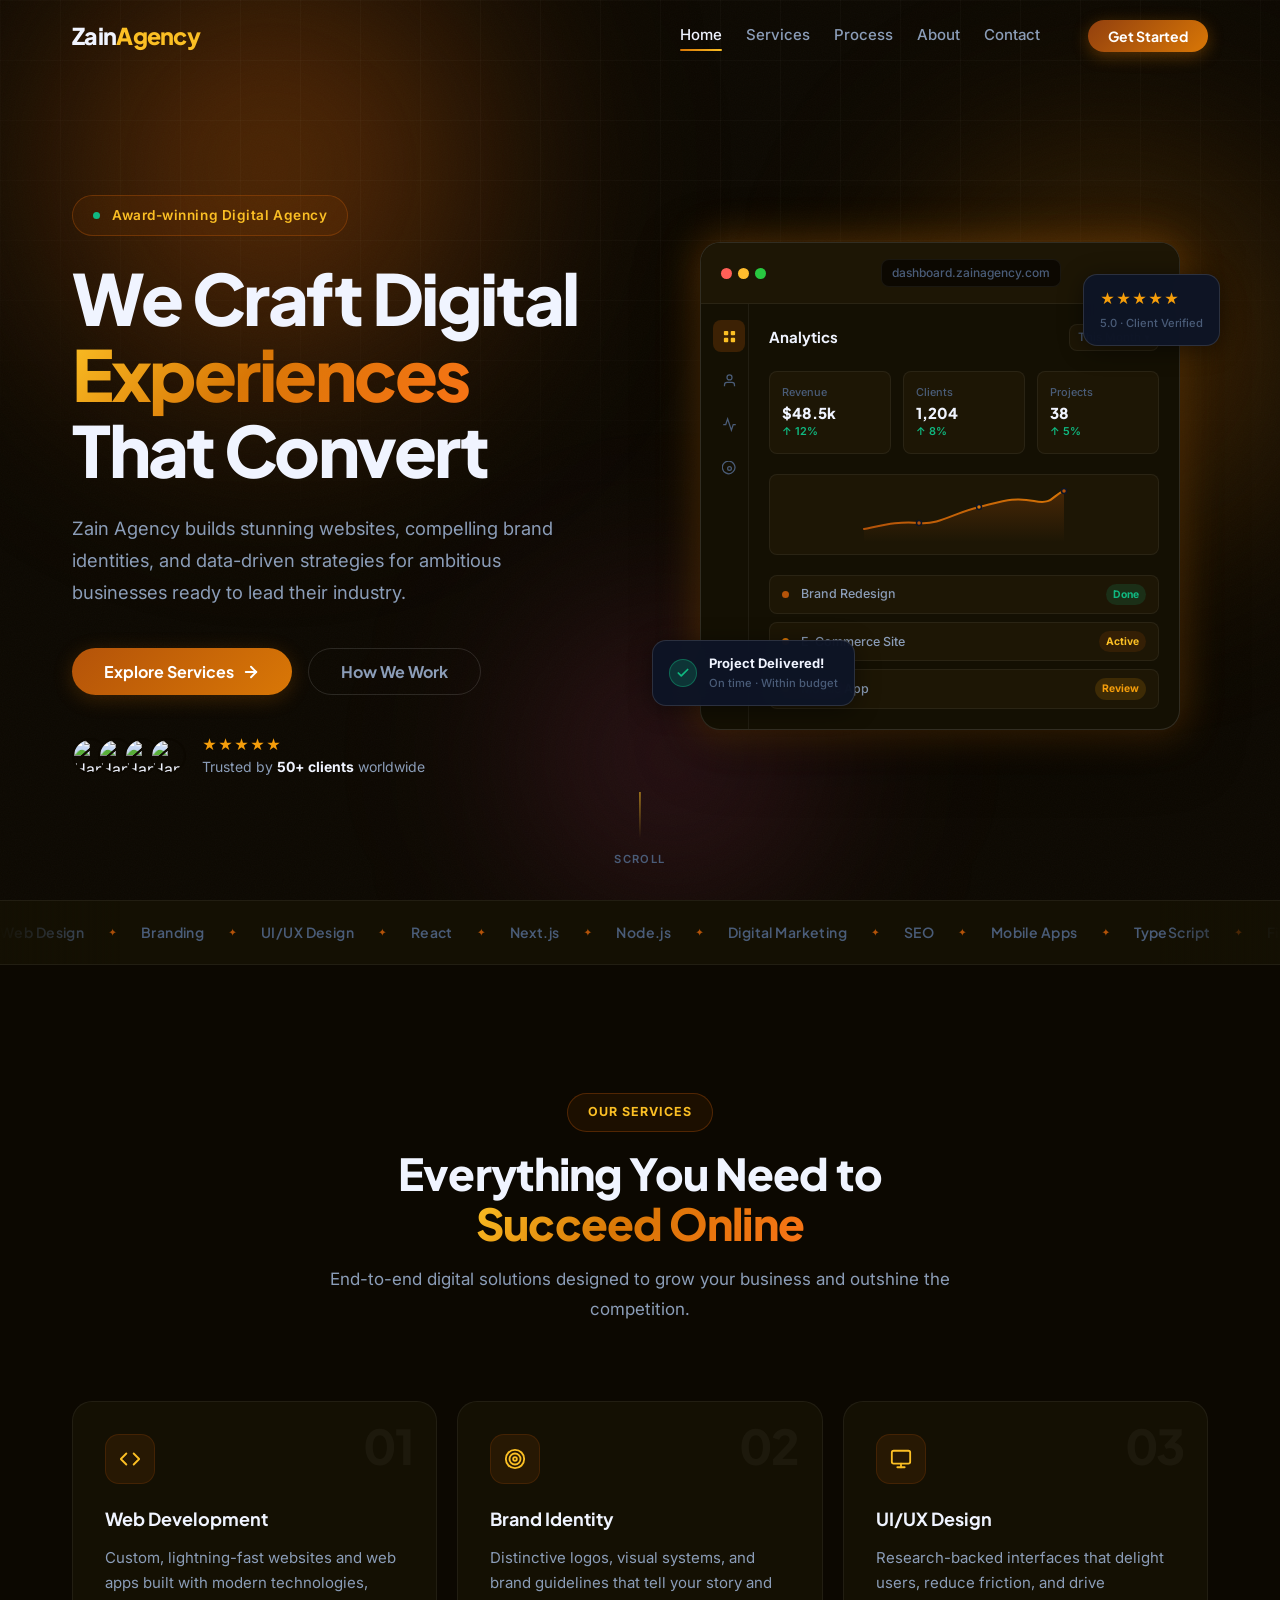
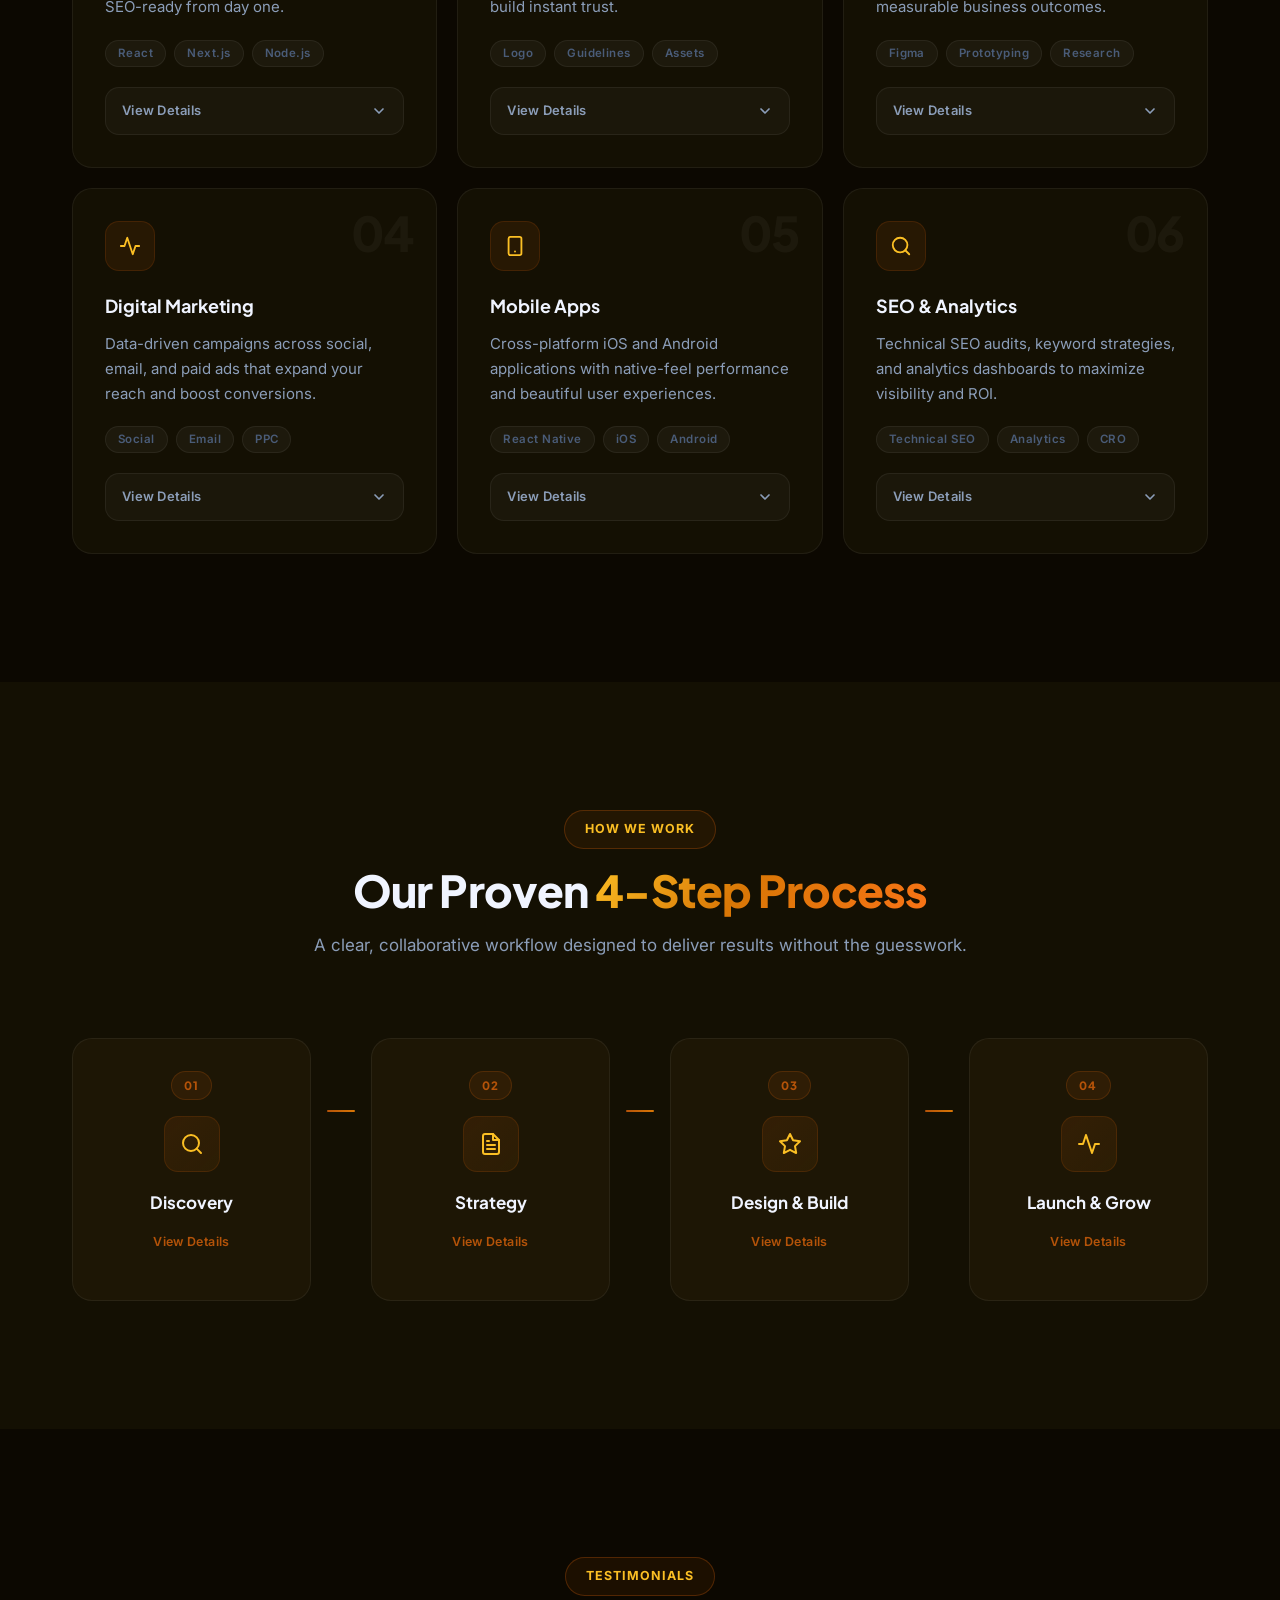
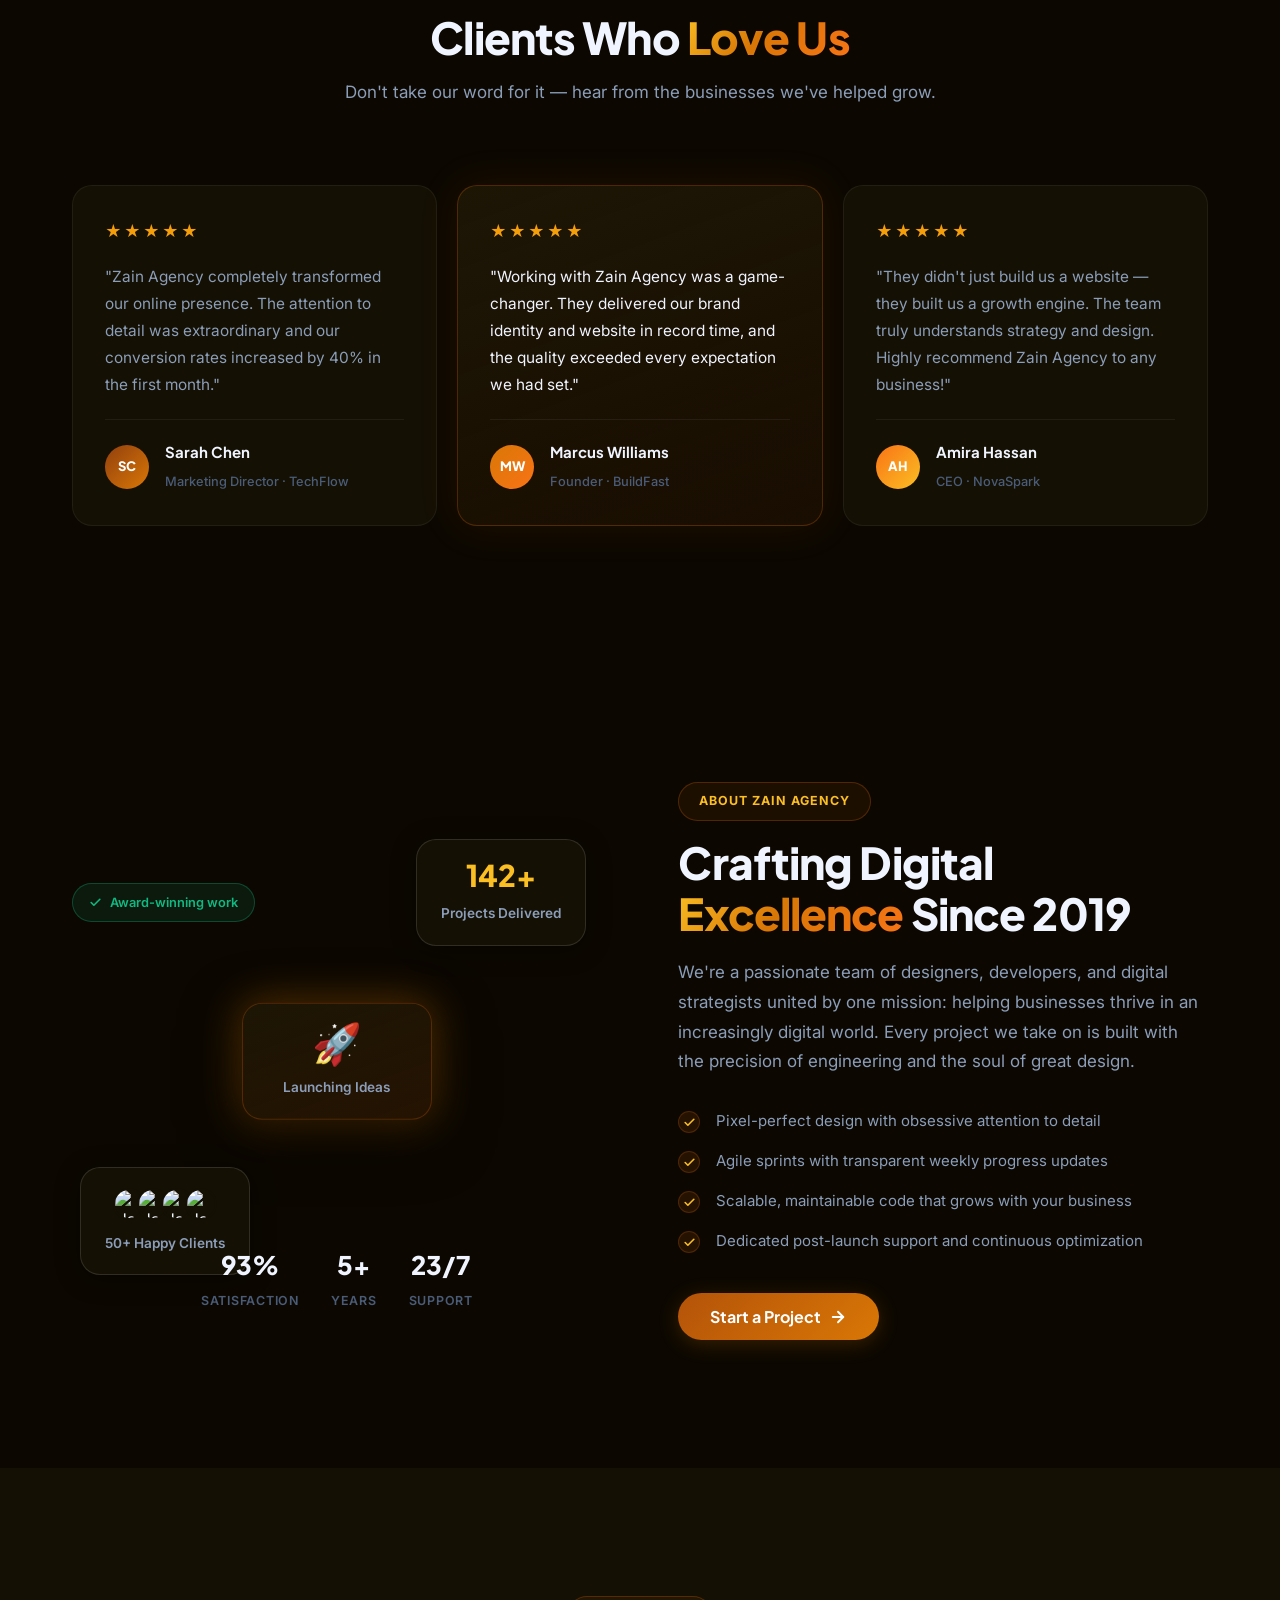
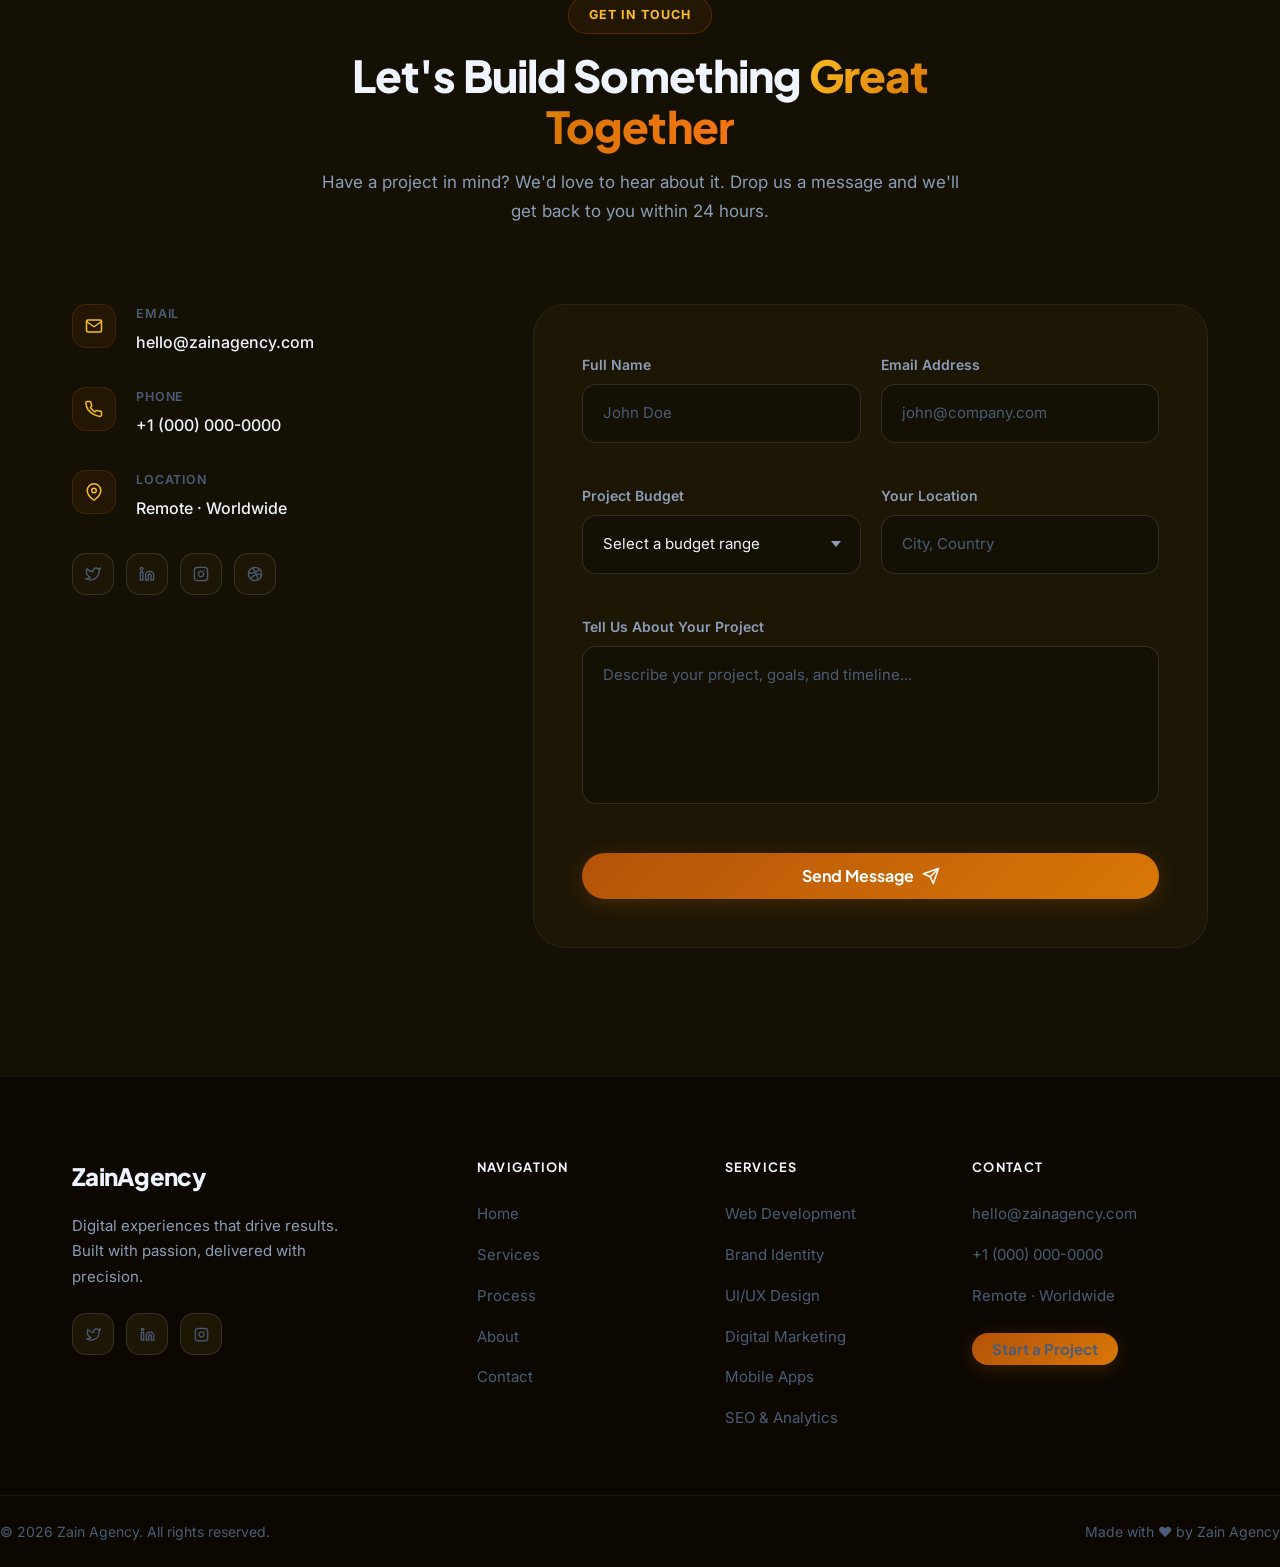
==== index.html @ 885b2dcd "Initial commit — Zain Agency website" ====
﻿<!DOCTYPE html>
<html lang="en">
<head>
  <meta charset="UTF-8" />
  <meta name="viewport" content="width=device-width, initial-scale=1.0" />
  <meta name="description" content="Zain Agency — Award-winning digital agency crafting web experiences, brand identities, and digital strategies that drive real results." />
  <meta name="theme-color" content="#0c0801" />
  <meta name="robots" content="index, follow" />
  <meta name="author" content="Zain Agency" />
  <meta property="og:type" content="website" />
  <meta property="og:title" content="Zain Agency — Digital Experiences That Matter" />
  <meta property="og:description" content="We craft stunning digital products for ambitious brands." />
  <meta property="og:site_name" content="Zain Agency" />
  <meta name="twitter:card" content="summary_large_image" />
  <meta name="twitter:title" content="Zain Agency — Digital Experiences That Matter" />
  <meta name="twitter:description" content="We craft stunning digital products for ambitious brands." />
  <title>Zain Agency — Digital Experiences That Matter</title>
  <link rel="icon" type="image/svg+xml" href="favicon.svg" />
  <link rel="preconnect" href="https://fonts.googleapis.com" />
  <link rel="preconnect" href="https://fonts.gstatic.com" crossorigin />
  <link href="https://fonts.googleapis.com/css2?family=Plus+Jakarta+Sans:ital,wght@0,300;0,400;0,500;0,600;0,700;0,800;1,400&family=Inter:wght@300;400;500;600&display=swap" rel="stylesheet" />
  <link rel="stylesheet" href="css/styles.css" />
</head>
<body>

  <!-- ─── Preloader ─────────────────────────────────────── -->
  <div class="preloader" id="preloader" aria-hidden="true">
    <div class="preloader__logo">Zain<span>Agency</span></div>
    <div class="preloader__bar"><div class="preloader__fill" id="preloaderFill"></div></div>
  </div>

  <!-- ─── Scroll progress bar ───────────────────────────── -->
  <div class="progress-bar" id="progressBar" role="progressbar" aria-label="Page scroll progress" aria-valuenow="0" aria-valuemin="0" aria-valuemax="100"></div>

  <!-- ─── Navigation ───────────────────────────────────── -->
  <header class="nav" id="nav">
    <div class="container nav__inner">
      <a href="#home" class="nav__logo">Zain<span>Agency</span></a>

      <nav class="nav__links" id="navLinks" aria-label="Primary navigation">
        <a href="#home"      class="nav__link">Home</a>
        <a href="#services"  class="nav__link">Services</a>
        <a href="#process"   class="nav__link">Process</a>
        <a href="#about"     class="nav__link">About</a>
        <a href="#contact"   class="nav__link">Contact</a>
      </nav>

      <a href="#contact" class="btn btn--primary btn--sm nav__cta">Get Started</a>

      <button class="nav__hamburger" id="hamburger" aria-label="Toggle menu" aria-expanded="false">
        <span></span><span></span><span></span>
      </button>
    </div>
  </header>

  <!-- ─── Mobile menu ──────────────────────────────────── -->
  <div class="mobile-menu" id="mobileMenu" aria-hidden="true" role="dialog" aria-modal="true">
    <button class="mobile-menu__close" id="mobileClose" aria-label="Close menu">
      <svg xmlns="http://www.w3.org/2000/svg" width="22" height="22" viewBox="0 0 24 24" fill="none" stroke="currentColor" stroke-width="2" stroke-linecap="round" stroke-linejoin="round" aria-hidden="true"><line x1="18" y1="6" x2="6" y2="18"/><line x1="6" y1="6" x2="18" y2="18"/></svg>
    </button>
    <nav class="mobile-menu__links" aria-label="Mobile navigation">
      <a href="#home"      class="mobile-menu__link">Home</a>
      <a href="#services"  class="mobile-menu__link">Services</a>
      <a href="#process"   class="mobile-menu__link">Process</a>
      <a href="#about"     class="mobile-menu__link">About</a>
      <a href="#contact"   class="mobile-menu__link">Contact</a>
    </nav>
    <a href="#contact" class="btn btn--primary btn--lg mobile-menu__cta">Get Started</a>
  </div>

  <main>

    <!-- ═══════════════════════════════════════════════════
         HERO
    ════════════════════════════════════════════════════ -->
    <section class="hero" id="home" aria-labelledby="hero-heading">

      <!-- Background effects -->
      <div class="hero__bg" aria-hidden="true">
        <div class="orb orb--1"></div>
        <div class="orb orb--2"></div>
        <div class="orb orb--3"></div>
        <div class="noise-overlay"></div>
        <div class="grid-overlay"></div>
      </div>

      <div class="container hero__inner">

        <!-- Left: copy -->
        <div class="hero__copy">
          <div class="hero__badge fade-up" data-delay="0">
            <span class="hero__badge-dot" aria-hidden="true"></span>
            Award-winning Digital Agency
          </div>

          <h1 class="hero__title fade-up" data-delay="80" id="hero-heading">
            We Craft Digital<br />
            <span class="text-gradient">Experiences</span><br />
            That Convert
          </h1>

          <p class="hero__subtitle fade-up" data-delay="180">
            Zain Agency builds stunning websites, compelling brand identities,
            and data-driven strategies for ambitious businesses ready to lead their industry.
          </p>

          <div class="hero__actions fade-up" data-delay="280">
            <a href="#services" class="btn btn--primary btn--lg">
              Explore Services
              <svg xmlns="http://www.w3.org/2000/svg" width="18" height="18" viewBox="0 0 24 24" fill="none" stroke="currentColor" stroke-width="2.5" stroke-linecap="round" stroke-linejoin="round" aria-hidden="true"><line x1="5" y1="12" x2="19" y2="12"/><polyline points="12 5 19 12 12 19"/></svg>
            </a>
            <a href="#process" class="btn btn--ghost btn--lg">How We Work</a>
          </div>

          <div class="hero__social-proof fade-up" data-delay="380">
            <div class="hero__avatars" aria-label="Happy clients">
              <img class="hero__avatar" src="https://randomuser.me/api/portraits/women/44.jpg" alt="Happy client" width="36" height="36" />
              <img class="hero__avatar" src="https://randomuser.me/api/portraits/men/32.jpg"   alt="Happy client" width="36" height="36" />
              <img class="hero__avatar" src="https://randomuser.me/api/portraits/women/68.jpg" alt="Happy client" width="36" height="36" />
              <img class="hero__avatar" src="https://randomuser.me/api/portraits/men/75.jpg"   alt="Happy client" width="36" height="36" />
            </div>
            <div class="hero__proof-text">
              <span class="hero__stars" aria-label="5 stars">★★★★★</span>
              <span>Trusted by <strong>50+ clients</strong> worldwide</span>
            </div>
          </div>
        </div>

        <!-- Right: dashboard mockup -->
        <div class="hero__visual fade-up" data-delay="200" aria-hidden="true">
          <div class="hw-window">
            <div class="hw-titlebar">
              <div class="hw-dots">
                <span style="background:#ff5f57"></span>
                <span style="background:#ffbd2e"></span>
                <span style="background:#28c840"></span>
              </div>
              <div class="hw-url">dashboard.zainagency.com</div>
            </div>
            <div class="hw-body">
              <div class="hw-sidebar">
                <div class="hw-sbi hw-sbi--active">
                  <svg width="15" height="15" viewBox="0 0 24 24" fill="currentColor"><rect x="3" y="3" width="7" height="7" rx="1.5"/><rect x="14" y="3" width="7" height="7" rx="1.5"/><rect x="3" y="14" width="7" height="7" rx="1.5"/><rect x="14" y="14" width="7" height="7" rx="1.5"/></svg>
                </div>
                <div class="hw-sbi">
                  <svg width="15" height="15" viewBox="0 0 24 24" fill="none" stroke="currentColor" stroke-width="2"><path d="M20 21v-2a4 4 0 00-4-4H8a4 4 0 00-4 4v2"/><circle cx="12" cy="7" r="4"/></svg>
                </div>
                <div class="hw-sbi">
                  <svg width="15" height="15" viewBox="0 0 24 24" fill="none" stroke="currentColor" stroke-width="2"><polyline points="22 12 18 12 15 21 9 3 6 12 2 12"/></svg>
                </div>
                <div class="hw-sbi">
                  <svg width="15" height="15" viewBox="0 0 24 24" fill="none" stroke="currentColor" stroke-width="2"><circle cx="12" cy="12" r="3"/><path d="M19.07 4.93A10 10 0 105.93 19.07 10 10 0 0019.07 4.93z"/></svg>
                </div>
              </div>
              <div class="hw-main">
                <div class="hw-header-row">
                  <span class="hw-heading">Analytics</span>
                  <span class="hw-period">This Month ▾</span>
                </div>
                <div class="hw-metrics">
                  <div class="hw-metric">
                    <span class="hw-m-label">Revenue</span>
                    <span class="hw-m-value">$48.5k</span>
                    <span class="hw-m-up">↑ 12%</span>
                  </div>
                  <div class="hw-metric">
                    <span class="hw-m-label">Clients</span>
                    <span class="hw-m-value">1,204</span>
                    <span class="hw-m-up">↑ 8%</span>
                  </div>
                  <div class="hw-metric">
                    <span class="hw-m-label">Projects</span>
                    <span class="hw-m-value">38</span>
                    <span class="hw-m-up">↑ 5%</span>
                  </div>
                </div>
                <div class="hw-chart">
                  <svg viewBox="0 0 200 55" fill="none" xmlns="http://www.w3.org/2000/svg">
                    <defs>
                      <linearGradient id="cg1" x1="0" y1="0" x2="200" y2="0" gradientUnits="userSpaceOnUse">
                        <stop stop-color="#b45309"/>
                        <stop offset="1" stop-color="#d97706"/>
                      </linearGradient>
                      <linearGradient id="cg2" x1="0" y1="0" x2="0" y2="55" gradientUnits="userSpaceOnUse">
                        <stop stop-color="#b45309" stop-opacity="0.3"/>
                        <stop offset="1" stop-color="#b45309" stop-opacity="0"/>
                      </linearGradient>
                    </defs>
                    <path d="M0 42 C20 38 35 34 55 36 S90 26 115 20 S150 10 170 14 S188 8 200 4" stroke="url(#cg1)" stroke-width="2" stroke-linecap="round" stroke-linejoin="round"/>
                    <path d="M0 42 C20 38 35 34 55 36 S90 26 115 20 S150 10 170 14 S188 8 200 4 L200 55 L0 55Z" fill="url(#cg2)"/>
                    <circle cx="55"  cy="36" r="2.5" fill="#b45309" stroke="#0d1526" stroke-width="1.5"/>
                    <circle cx="115" cy="20" r="2.5" fill="#d97706" stroke="#0d1526" stroke-width="1.5"/>
                    <circle cx="200" cy="4"  r="2.5" fill="#b45309" stroke="#0d1526" stroke-width="1.5"/>
                  </svg>
                </div>
                <div class="hw-projects">
                  <div class="hw-proj">
                    <div class="hw-proj-dot" style="background:#b45309"></div>
                    <span class="hw-proj-name">Brand Redesign</span>
                    <span class="hw-proj-status s-done">Done</span>
                  </div>
                  <div class="hw-proj">
                    <div class="hw-proj-dot" style="background:#d97706"></div>
                    <span class="hw-proj-name">E-Commerce Site</span>
                    <span class="hw-proj-status s-active">Active</span>
                  </div>
                  <div class="hw-proj">
                    <div class="hw-proj-dot" style="background:#fbbf24"></div>
                    <span class="hw-proj-name">Mobile App</span>
                    <span class="hw-proj-status s-review">Review</span>
                  </div>
                </div>
              </div>
            </div>
          </div>

          <!-- Floating badges -->
          <div class="hw-float hw-float--notify">
            <div class="hw-float-check">
              <svg xmlns="http://www.w3.org/2000/svg" width="14" height="14" viewBox="0 0 24 24" fill="none" stroke="currentColor" stroke-width="3" stroke-linecap="round" stroke-linejoin="round"><polyline points="20 6 9 17 4 12"/></svg>
            </div>
            <div>
              <div class="hw-float-title">Project Delivered!</div>
              <div class="hw-float-sub">On time · Within budget</div>
            </div>
          </div>

          <div class="hw-float hw-float--stars">
            <div class="hw-float-stars">★★★★★</div>
            <div class="hw-float-sub">5.0 · Client Verified</div>
          </div>
        </div>

      </div>

      <!-- Scroll indicator -->
      <a href="#services" class="hero__scroll" aria-label="Scroll to services">
        <div class="hero__scroll-line"></div>
        <span>Scroll</span>
      </a>

    </section>

    <!-- ═══════════════════════════════════════════════════
         MARQUEE STRIP
    ════════════════════════════════════════════════════ -->
    <div class="marquee-section" aria-hidden="true">
      <div class="marquee-track" id="marqueeTrack">
        <div class="marquee-inner">
          <span class="marquee-item">Web Design</span><span class="marquee-sep">✦</span>
          <span class="marquee-item">Branding</span><span class="marquee-sep">✦</span>
          <span class="marquee-item">UI/UX Design</span><span class="marquee-sep">✦</span>
          <span class="marquee-item">React</span><span class="marquee-sep">✦</span>
          <span class="marquee-item">Next.js</span><span class="marquee-sep">✦</span>
          <span class="marquee-item">Node.js</span><span class="marquee-sep">✦</span>
          <span class="marquee-item">Digital Marketing</span><span class="marquee-sep">✦</span>
          <span class="marquee-item">SEO</span><span class="marquee-sep">✦</span>
          <span class="marquee-item">Mobile Apps</span><span class="marquee-sep">✦</span>
          <span class="marquee-item">TypeScript</span><span class="marquee-sep">✦</span>
          <span class="marquee-item">Figma</span><span class="marquee-sep">✦</span>
          <span class="marquee-item">E-Commerce</span><span class="marquee-sep">✦</span>
        </div>
        <!-- Duplicate for seamless loop -->
        <div class="marquee-inner" aria-hidden="true">
          <span class="marquee-item">Web Design</span><span class="marquee-sep">✦</span>
          <span class="marquee-item">Branding</span><span class="marquee-sep">✦</span>
          <span class="marquee-item">UI/UX Design</span><span class="marquee-sep">✦</span>
          <span class="marquee-item">React</span><span class="marquee-sep">✦</span>
          <span class="marquee-item">Next.js</span><span class="marquee-sep">✦</span>
          <span class="marquee-item">Node.js</span><span class="marquee-sep">✦</span>
          <span class="marquee-item">Digital Marketing</span><span class="marquee-sep">✦</span>
          <span class="marquee-item">SEO</span><span class="marquee-sep">✦</span>
          <span class="marquee-item">Mobile Apps</span><span class="marquee-sep">✦</span>
          <span class="marquee-item">TypeScript</span><span class="marquee-sep">✦</span>
          <span class="marquee-item">Figma</span><span class="marquee-sep">✦</span>
          <span class="marquee-item">E-Commerce</span><span class="marquee-sep">✦</span>
        </div>
      </div>
    </div>

    <!-- ═══════════════════════════════════════════════════
         SERVICES
    ════════════════════════════════════════════════════ -->
    <section class="services section" id="services" aria-labelledby="services-heading">
      <div class="container">
        <div class="section-header reveal">
          <div class="section-badge">Our Services</div>
          <h2 class="section-title" id="services-heading">Everything You Need to <span class="text-gradient">Succeed Online</span></h2>
          <p class="section-subtitle">End-to-end digital solutions designed to grow your business and outshine the competition.</p>
        </div>

        <div class="services__grid">

          <article class="svc-card reveal" data-delay="0" tabindex="0" role="button" aria-expanded="false">
            <div class="svc-card__num">01</div>
            <div class="svc-card__icon">
              <svg xmlns="http://www.w3.org/2000/svg" width="22" height="22" viewBox="0 0 24 24" fill="none" stroke="currentColor" stroke-width="2" stroke-linecap="round" stroke-linejoin="round" aria-hidden="true"><polyline points="16 18 22 12 16 6"/><polyline points="8 6 2 12 8 18"/></svg>
            </div>
            <h3 class="svc-card__title">Web Development</h3>
            <p class="svc-card__desc">Custom, lightning-fast websites and web apps built with modern technologies, SEO-ready from day one.</p>
            <div class="svc-card__tags">
              <span>React</span><span>Next.js</span><span>Node.js</span>
            </div>
            <div class="svc-card__toggle" aria-hidden="true">
              <span class="svc-card__toggle-text">View Details</span>
              <svg class="svc-card__chevron" xmlns="http://www.w3.org/2000/svg" width="16" height="16" viewBox="0 0 24 24" fill="none" stroke="currentColor" stroke-width="2.5" stroke-linecap="round" stroke-linejoin="round"><polyline points="6 9 12 15 18 9"/></svg>
            </div>
            <div class="svc-card__panel" aria-hidden="true">
              <div class="svc-card__panel-inner">
                <ul class="svc-card__features">
                  <li>Custom responsive design from scratch</li>
                  <li>Built-in SEO, performance &amp; accessibility</li>
                  <li>CMS integration (WordPress, Sanity, Contentful)</li>
                  <li>API &amp; third-party service integrations</li>
                  <li>3 months of post-launch support</li>
                </ul>
                <a href="#contact" class="btn btn--primary btn--sm svc-card__cta">Get a Quote →</a>
              </div>
            </div>
          </article>

          <article class="svc-card reveal" data-delay="80" tabindex="0" role="button" aria-expanded="false">
            <div class="svc-card__num">02</div>
            <div class="svc-card__icon">
              <svg xmlns="http://www.w3.org/2000/svg" width="22" height="22" viewBox="0 0 24 24" fill="none" stroke="currentColor" stroke-width="2" stroke-linecap="round" stroke-linejoin="round" aria-hidden="true"><circle cx="12" cy="12" r="10"/><circle cx="12" cy="12" r="6"/><circle cx="12" cy="12" r="2"/></svg>
            </div>
            <h3 class="svc-card__title">Brand Identity</h3>
            <p class="svc-card__desc">Distinctive logos, visual systems, and brand guidelines that tell your story and build instant trust.</p>
            <div class="svc-card__tags">
              <span>Logo</span><span>Guidelines</span><span>Assets</span>
            </div>
            <div class="svc-card__toggle" aria-hidden="true">
              <span class="svc-card__toggle-text">View Details</span>
              <svg class="svc-card__chevron" xmlns="http://www.w3.org/2000/svg" width="16" height="16" viewBox="0 0 24 24" fill="none" stroke="currentColor" stroke-width="2.5" stroke-linecap="round" stroke-linejoin="round"><polyline points="6 9 12 15 18 9"/></svg>
            </div>
            <div class="svc-card__panel" aria-hidden="true">
              <div class="svc-card__panel-inner">
                <ul class="svc-card__features">
                  <li>Logo design — 3 unique concepts</li>
                  <li>Brand color palette &amp; typography system</li>
                  <li>Brand guidelines PDF (print &amp; digital)</li>
                  <li>Social media kit &amp; favicon package</li>
                  <li>Unlimited revisions until you're happy</li>
                </ul>
                <a href="#contact" class="btn btn--primary btn--sm svc-card__cta">Get a Quote →</a>
              </div>
            </div>
          </article>

          <article class="svc-card reveal" data-delay="160" tabindex="0" role="button" aria-expanded="false">
            <div class="svc-card__num">03</div>
            <div class="svc-card__icon">
              <svg xmlns="http://www.w3.org/2000/svg" width="22" height="22" viewBox="0 0 24 24" fill="none" stroke="currentColor" stroke-width="2" stroke-linecap="round" stroke-linejoin="round" aria-hidden="true"><rect x="2" y="3" width="20" height="14" rx="2"/><line x1="8" y1="21" x2="16" y2="21"/><line x1="12" y1="17" x2="12" y2="21"/></svg>
            </div>
            <h3 class="svc-card__title">UI/UX Design</h3>
            <p class="svc-card__desc">Research-backed interfaces that delight users, reduce friction, and drive measurable business outcomes.</p>
            <div class="svc-card__tags">
              <span>Figma</span><span>Prototyping</span><span>Research</span>
            </div>
            <div class="svc-card__toggle" aria-hidden="true">
              <span class="svc-card__toggle-text">View Details</span>
              <svg class="svc-card__chevron" xmlns="http://www.w3.org/2000/svg" width="16" height="16" viewBox="0 0 24 24" fill="none" stroke="currentColor" stroke-width="2.5" stroke-linecap="round" stroke-linejoin="round"><polyline points="6 9 12 15 18 9"/></svg>
            </div>
            <div class="svc-card__panel" aria-hidden="true">
              <div class="svc-card__panel-inner">
                <ul class="svc-card__features">
                  <li>User research &amp; competitor analysis</li>
                  <li>Wireframes &amp; low-fidelity sketches</li>
                  <li>High-fidelity interactive Figma prototypes</li>
                  <li>Usability testing &amp; iteration</li>
                  <li>Full developer handoff with design tokens</li>
                </ul>
                <a href="#contact" class="btn btn--primary btn--sm svc-card__cta">Get a Quote →</a>
              </div>
            </div>
          </article>

          <article class="svc-card reveal" data-delay="0" tabindex="0" role="button" aria-expanded="false">
            <div class="svc-card__num">04</div>
            <div class="svc-card__icon">
              <svg xmlns="http://www.w3.org/2000/svg" width="22" height="22" viewBox="0 0 24 24" fill="none" stroke="currentColor" stroke-width="2" stroke-linecap="round" stroke-linejoin="round" aria-hidden="true"><polyline points="22 12 18 12 15 21 9 3 6 12 2 12"/></svg>
            </div>
            <h3 class="svc-card__title">Digital Marketing</h3>
            <p class="svc-card__desc">Data-driven campaigns across social, email, and paid ads that expand your reach and boost conversions.</p>
            <div class="svc-card__tags">
              <span>Social</span><span>Email</span><span>PPC</span>
            </div>
            <div class="svc-card__toggle" aria-hidden="true">
              <span class="svc-card__toggle-text">View Details</span>
              <svg class="svc-card__chevron" xmlns="http://www.w3.org/2000/svg" width="16" height="16" viewBox="0 0 24 24" fill="none" stroke="currentColor" stroke-width="2.5" stroke-linecap="round" stroke-linejoin="round"><polyline points="6 9 12 15 18 9"/></svg>
            </div>
            <div class="svc-card__panel" aria-hidden="true">
              <div class="svc-card__panel-inner">
                <ul class="svc-card__features">
                  <li>Channel strategy &amp; content calendar</li>
                  <li>Social media management (up to 3 platforms)</li>
                  <li>Email sequences &amp; automation</li>
                  <li>Google / Meta paid ad campaigns</li>
                  <li>Monthly analytics report with insights</li>
                </ul>
                <a href="#contact" class="btn btn--primary btn--sm svc-card__cta">Get a Quote →</a>
              </div>
            </div>
          </article>

          <article class="svc-card reveal" data-delay="80" tabindex="0" role="button" aria-expanded="false">
            <div class="svc-card__num">05</div>
            <div class="svc-card__icon">
              <svg xmlns="http://www.w3.org/2000/svg" width="22" height="22" viewBox="0 0 24 24" fill="none" stroke="currentColor" stroke-width="2" stroke-linecap="round" stroke-linejoin="round" aria-hidden="true"><rect x="5" y="2" width="14" height="20" rx="2" ry="2"/><line x1="12" y1="18" x2="12.01" y2="18"/></svg>
            </div>
            <h3 class="svc-card__title">Mobile Apps</h3>
            <p class="svc-card__desc">Cross-platform iOS and Android applications with native-feel performance and beautiful user experiences.</p>
            <div class="svc-card__tags">
              <span>React Native</span><span>iOS</span><span>Android</span>
            </div>
            <div class="svc-card__toggle" aria-hidden="true">
              <span class="svc-card__toggle-text">View Details</span>
              <svg class="svc-card__chevron" xmlns="http://www.w3.org/2000/svg" width="16" height="16" viewBox="0 0 24 24" fill="none" stroke="currentColor" stroke-width="2.5" stroke-linecap="round" stroke-linejoin="round"><polyline points="6 9 12 15 18 9"/></svg>
            </div>
            <div class="svc-card__panel" aria-hidden="true">
              <div class="svc-card__panel-inner">
                <ul class="svc-card__features">
                  <li>Single codebase for iOS &amp; Android</li>
                  <li>Push notifications &amp; offline support</li>
                  <li>App Store &amp; Google Play submission</li>
                  <li>Backend API design &amp; integration</li>
                  <li>3 months post-launch support &amp; updates</li>
                </ul>
                <a href="#contact" class="btn btn--primary btn--sm svc-card__cta">Get a Quote →</a>
              </div>
            </div>
          </article>

          <article class="svc-card reveal" data-delay="160" tabindex="0" role="button" aria-expanded="false">
            <div class="svc-card__num">06</div>
            <div class="svc-card__icon">
              <svg xmlns="http://www.w3.org/2000/svg" width="22" height="22" viewBox="0 0 24 24" fill="none" stroke="currentColor" stroke-width="2" stroke-linecap="round" stroke-linejoin="round" aria-hidden="true"><circle cx="11" cy="11" r="8"/><line x1="21" y1="21" x2="16.65" y2="16.65"/></svg>
            </div>
            <h3 class="svc-card__title">SEO & Analytics</h3>
            <p class="svc-card__desc">Technical SEO audits, keyword strategies, and analytics dashboards to maximize visibility and ROI.</p>
            <div class="svc-card__tags">
              <span>Technical SEO</span><span>Analytics</span><span>CRO</span>
            </div>
            <div class="svc-card__toggle" aria-hidden="true">
              <span class="svc-card__toggle-text">View Details</span>
              <svg class="svc-card__chevron" xmlns="http://www.w3.org/2000/svg" width="16" height="16" viewBox="0 0 24 24" fill="none" stroke="currentColor" stroke-width="2.5" stroke-linecap="round" stroke-linejoin="round"><polyline points="6 9 12 15 18 9"/></svg>
            </div>
            <div class="svc-card__panel" aria-hidden="true">
              <div class="svc-card__panel-inner">
                <ul class="svc-card__features">
                  <li>Full technical SEO audit &amp; fix plan</li>
                  <li>Keyword research &amp; content strategy</li>
                  <li>On-page &amp; meta tag optimization</li>
                  <li>Google Analytics 4 &amp; Search Console setup</li>
                  <li>Monthly ranking report &amp; action items</li>
                </ul>
                <a href="#contact" class="btn btn--primary btn--sm svc-card__cta">Get a Quote →</a>
              </div>
            </div>
          </article>

        </div>
      </div>
    </section>

    <!-- ═══════════════════════════════════════════════════
         PROCESS
    ════════════════════════════════════════════════════ -->
    <section class="process section" id="process" aria-labelledby="process-heading">
      <div class="container">
        <div class="section-header reveal">
          <div class="section-badge">How We Work</div>
          <h2 class="section-title" id="process-heading">Our Proven <span class="text-gradient">4-Step Process</span></h2>
          <p class="section-subtitle">A clear, collaborative workflow designed to deliver results without the guesswork.</p>
        </div>

        <div class="process__steps">

          <div class="process__step reveal" data-delay="0" tabindex="0" role="button" aria-expanded="false">
            <div class="process__num">01</div>
            <div class="process__icon">
              <svg xmlns="http://www.w3.org/2000/svg" width="24" height="24" viewBox="0 0 24 24" fill="none" stroke="currentColor" stroke-width="2" stroke-linecap="round" stroke-linejoin="round" aria-hidden="true"><circle cx="11" cy="11" r="8"/><line x1="21" y1="21" x2="16.65" y2="16.65"/></svg>
            </div>
            <h3 class="process__title">Discovery</h3>
            <div class="process__toggle">
              <span class="process__toggle-text">View Details</span>
            </div>
            <div class="process__panel" aria-hidden="true">
              <div class="process__panel-inner">
                <p class="process__desc">We immerse ourselves in your brand, audience, and goals — asking the right questions to build a strategy that actually works.</p>
                <ul class="process__list">
                  <li>Brand &amp; competitor audit</li>
                  <li>Target audience research</li>
                  <li>Business goals &amp; KPI definition</li>
                  <li>Stakeholder interviews</li>
                  <li>Market positioning analysis</li>
                </ul>
                <span class="process__duration">Duration: 1–2 weeks</span>
              </div>
            </div>
          </div>

          <div class="process__connector reveal" data-delay="60" aria-hidden="true"></div>

          <div class="process__step reveal" data-delay="120" tabindex="0" role="button" aria-expanded="false">
            <div class="process__num">02</div>
            <div class="process__icon">
              <svg xmlns="http://www.w3.org/2000/svg" width="24" height="24" viewBox="0 0 24 24" fill="none" stroke="currentColor" stroke-width="2" stroke-linecap="round" stroke-linejoin="round" aria-hidden="true"><path d="M14 2H6a2 2 0 00-2 2v16a2 2 0 002 2h12a2 2 0 002-2V8z"/><polyline points="14 2 14 8 20 8"/><line x1="16" y1="13" x2="8" y2="13"/><line x1="16" y1="17" x2="8" y2="17"/><polyline points="10 9 9 9 8 9"/></svg>
            </div>
            <h3 class="process__title">Strategy</h3>
            <div class="process__toggle">
              <span class="process__toggle-text">View Details</span>
            </div>
            <div class="process__panel" aria-hidden="true">
              <div class="process__panel-inner">
                <p class="process__desc">A detailed roadmap: scope, timeline, tech stack, and KPIs — so every decision is intentional and measurable.</p>
                <ul class="process__list">
                  <li>Project scope &amp; deliverables</li>
                  <li>Tech stack selection</li>
                  <li>Timeline &amp; milestone planning</li>
                  <li>Content &amp; SEO strategy</li>
                  <li>Budget breakdown</li>
                </ul>
                <span class="process__duration">Duration: 1 week</span>
              </div>
            </div>
          </div>

          <div class="process__connector reveal" data-delay="180" aria-hidden="true"></div>

          <div class="process__step reveal" data-delay="240" tabindex="0" role="button" aria-expanded="false">
            <div class="process__num">03</div>
            <div class="process__icon">
              <svg xmlns="http://www.w3.org/2000/svg" width="24" height="24" viewBox="0 0 24 24" fill="none" stroke="currentColor" stroke-width="2" stroke-linecap="round" stroke-linejoin="round" aria-hidden="true"><polygon points="12 2 15.09 8.26 22 9.27 17 14.14 18.18 21.02 12 17.77 5.82 21.02 7 14.14 2 9.27 8.91 8.26 12 2"/></svg>
            </div>
            <h3 class="process__title">Design & Build</h3>
            <div class="process__toggle">
              <span class="process__toggle-text">View Details</span>
            </div>
            <div class="process__panel" aria-hidden="true">
              <div class="process__panel-inner">
                <p class="process__desc">Our designers and developers bring the vision to life in rapid sprints, with weekly demos and your feedback at every step.</p>
                <ul class="process__list">
                  <li>UI/UX wireframes &amp; prototypes</li>
                  <li>Weekly sprint demos</li>
                  <li>Responsive front-end development</li>
                  <li>CMS &amp; back-end integration</li>
                  <li>QA &amp; cross-browser testing</li>
                </ul>
                <span class="process__duration">Duration: 4–8 weeks</span>
              </div>
            </div>
          </div>

          <div class="process__connector reveal" data-delay="300" aria-hidden="true"></div>

          <div class="process__step reveal" data-delay="360" tabindex="0" role="button" aria-expanded="false">
            <div class="process__num">04</div>
            <div class="process__icon">
              <svg xmlns="http://www.w3.org/2000/svg" width="24" height="24" viewBox="0 0 24 24" fill="none" stroke="currentColor" stroke-width="2" stroke-linecap="round" stroke-linejoin="round" aria-hidden="true"><polyline points="22 12 18 12 15 21 9 3 6 12 2 12"/></svg>
            </div>
            <h3 class="process__title">Launch & Grow</h3>
            <div class="process__toggle">
              <span class="process__toggle-text">View Details</span>
            </div>
            <div class="process__panel" aria-hidden="true">
              <div class="process__panel-inner">
                <p class="process__desc">We deploy, test thoroughly, and monitor performance — then stay by your side for ongoing support and continuous improvement.</p>
                <ul class="process__list">
                  <li>Production deployment &amp; DNS setup</li>
                  <li>Performance &amp; security audit</li>
                  <li>Analytics &amp; conversion tracking</li>
                  <li>Team training &amp; handover docs</li>
                  <li>Ongoing retainer &amp; support</li>
                </ul>
                <span class="process__duration">Duration: 1 week + ongoing</span>
              </div>
            </div>
          </div>

        </div>
      </div>
    </section>

    <!-- ═══════════════════════════════════════════════════
         TESTIMONIALS
    ════════════════════════════════════════════════════ -->
    <section class="testimonials section" aria-labelledby="testimonials-heading">
      <div class="container">
        <div class="section-header reveal">
          <div class="section-badge">Testimonials</div>
          <h2 class="section-title" id="testimonials-heading">Clients Who <span class="text-gradient">Love Us</span></h2>
          <p class="section-subtitle">Don't take our word for it — hear from the businesses we've helped grow.</p>
        </div>

        <div class="testimonials__grid">

          <article class="tcard reveal" data-delay="0">
            <div class="tcard__stars" aria-label="5 out of 5 stars">★★★★★</div>
            <blockquote class="tcard__quote">
              "Zain Agency completely transformed our online presence. The attention to detail was extraordinary and our conversion rates increased by 40% in the first month."
            </blockquote>
            <footer class="tcard__footer">
              <div class="tcard__avatar" style="background:linear-gradient(135deg,#92400e,#d97706)">SC</div>
              <div class="tcard__info">
                <cite class="tcard__name">Sarah Chen</cite>
                <span class="tcard__role">Marketing Director · TechFlow</span>
              </div>
            </footer>
          </article>

          <article class="tcard tcard--featured reveal" data-delay="100">
            <div class="tcard__stars" aria-label="5 out of 5 stars">★★★★★</div>
            <blockquote class="tcard__quote">
              "Working with Zain Agency was a game-changer. They delivered our brand identity and website in record time, and the quality exceeded every expectation we had set."
            </blockquote>
            <footer class="tcard__footer">
              <div class="tcard__avatar" style="background:linear-gradient(135deg,#d97706,#f97316)">MW</div>
              <div class="tcard__info">
                <cite class="tcard__name">Marcus Williams</cite>
                <span class="tcard__role">Founder · BuildFast</span>
              </div>
            </footer>
          </article>

          <article class="tcard reveal" data-delay="200">
            <div class="tcard__stars" aria-label="5 out of 5 stars">★★★★★</div>
            <blockquote class="tcard__quote">
              "They didn't just build us a website — they built us a growth engine. The team truly understands strategy and design. Highly recommend Zain Agency to any business!"
            </blockquote>
            <footer class="tcard__footer">
              <div class="tcard__avatar" style="background:linear-gradient(135deg,#f97316,#fbbf24)">AH</div>
              <div class="tcard__info">
                <cite class="tcard__name">Amira Hassan</cite>
                <span class="tcard__role">CEO · NovaSpark</span>
              </div>
            </footer>
          </article>

        </div>
      </div>
    </section>

    <!-- ═══════════════════════════════════════════════════
         ABOUT
    ════════════════════════════════════════════════════ -->
    <section class="about section" id="about" aria-labelledby="about-heading">
      <div class="container about__inner">

        <div class="about__visual reveal">
          <div class="about__card about__card--main">
            <div class="about__card-emoji">🚀</div>
            <p class="about__card-label">Launching Ideas</p>
          </div>
          <div class="about__card about__card--stat">
            <span class="about__card-num" data-target="150" data-suffix="+">0+</span>
            <p class="about__card-label">Projects Delivered</p>
          </div>
          <div class="about__card about__card--clients">
            <div class="about__avatars">
              <img class="about__av" src="https://randomuser.me/api/portraits/women/26.jpg" alt="Happy client" width="32" height="32" />
              <img class="about__av" src="https://randomuser.me/api/portraits/men/54.jpg"   alt="Happy client" width="32" height="32" />
              <img class="about__av" src="https://randomuser.me/api/portraits/women/71.jpg" alt="Happy client" width="32" height="32" />
              <img class="about__av" src="https://randomuser.me/api/portraits/men/18.jpg"   alt="Happy client" width="32" height="32" />
            </div>
            <p class="about__card-label">50+ Happy Clients</p>
          </div>
          <div class="about__float-badge">
            <svg xmlns="http://www.w3.org/2000/svg" width="13" height="13" viewBox="0 0 24 24" fill="none" stroke="currentColor" stroke-width="3" stroke-linecap="round" stroke-linejoin="round" aria-hidden="true"><polyline points="20 6 9 17 4 12"/></svg>
            Award-winning work
          </div>
          <div class="about__stats-row">
            <div class="about__stat">
              <span class="about__stat-num" data-target="98" data-suffix="%">0%</span>
              <span class="about__stat-label">Satisfaction</span>
            </div>
            <div class="about__stat">
              <span class="about__stat-num" data-target="5" data-suffix="+">0+</span>
              <span class="about__stat-label">Years</span>
            </div>
            <div class="about__stat">
              <span class="about__stat-num" data-target="24" data-suffix="/7">0/7</span>
              <span class="about__stat-label">Support</span>
            </div>
          </div>
        </div>

        <div class="about__content reveal" data-delay="120">
          <div class="section-badge">About Zain Agency</div>
          <h2 class="section-title" id="about-heading">
            Crafting Digital<br /><span class="text-gradient">Excellence</span> Since 2019
          </h2>
          <p class="about__desc">
            We're a passionate team of designers, developers, and digital strategists united by one mission:
            helping businesses thrive in an increasingly digital world. Every project we take on is built
            with the precision of engineering and the soul of great design.
          </p>

          <ul class="about__features">
            <li class="about__feature">
              <div class="about__feature-check" aria-hidden="true">
                <svg xmlns="http://www.w3.org/2000/svg" width="13" height="13" viewBox="0 0 24 24" fill="none" stroke="currentColor" stroke-width="3" stroke-linecap="round" stroke-linejoin="round"><polyline points="20 6 9 17 4 12"/></svg>
              </div>
              <span>Pixel-perfect design with obsessive attention to detail</span>
            </li>
            <li class="about__feature">
              <div class="about__feature-check" aria-hidden="true">
                <svg xmlns="http://www.w3.org/2000/svg" width="13" height="13" viewBox="0 0 24 24" fill="none" stroke="currentColor" stroke-width="3" stroke-linecap="round" stroke-linejoin="round"><polyline points="20 6 9 17 4 12"/></svg>
              </div>
              <span>Agile sprints with transparent weekly progress updates</span>
            </li>
            <li class="about__feature">
              <div class="about__feature-check" aria-hidden="true">
                <svg xmlns="http://www.w3.org/2000/svg" width="13" height="13" viewBox="0 0 24 24" fill="none" stroke="currentColor" stroke-width="3" stroke-linecap="round" stroke-linejoin="round"><polyline points="20 6 9 17 4 12"/></svg>
              </div>
              <span>Scalable, maintainable code that grows with your business</span>
            </li>
            <li class="about__feature">
              <div class="about__feature-check" aria-hidden="true">
                <svg xmlns="http://www.w3.org/2000/svg" width="13" height="13" viewBox="0 0 24 24" fill="none" stroke="currentColor" stroke-width="3" stroke-linecap="round" stroke-linejoin="round"><polyline points="20 6 9 17 4 12"/></svg>
              </div>
              <span>Dedicated post-launch support and continuous optimization</span>
            </li>
          </ul>

          <a href="#contact" class="btn btn--primary btn--lg">
            Start a Project
            <svg xmlns="http://www.w3.org/2000/svg" width="18" height="18" viewBox="0 0 24 24" fill="none" stroke="currentColor" stroke-width="2.5" stroke-linecap="round" stroke-linejoin="round" aria-hidden="true"><line x1="5" y1="12" x2="19" y2="12"/><polyline points="12 5 19 12 12 19"/></svg>
          </a>
        </div>

      </div>
    </section>

    <!-- ═══════════════════════════════════════════════════
         CONTACT
    ════════════════════════════════════════════════════ -->
    <section class="contact section" id="contact" aria-labelledby="contact-heading">
      <div class="container">
        <div class="section-header reveal">
          <div class="section-badge">Get In Touch</div>
          <h2 class="section-title" id="contact-heading">Let's Build Something <span class="text-gradient">Great Together</span></h2>
          <p class="section-subtitle">Have a project in mind? We'd love to hear about it. Drop us a message and we'll get back to you within 24 hours.</p>
        </div>

        <div class="contact__inner">

          <div class="contact__info reveal">
            <div class="contact__info-item">
              <div class="contact__info-icon">
                <svg xmlns="http://www.w3.org/2000/svg" width="18" height="18" viewBox="0 0 24 24" fill="none" stroke="currentColor" stroke-width="2" stroke-linecap="round" stroke-linejoin="round" aria-hidden="true"><path d="M4 4h16c1.1 0 2 .9 2 2v12c0 1.1-.9 2-2 2H4c-1.1 0-2-.9-2-2V6c0-1.1.9-2 2-2z"/><polyline points="22,6 12,13 2,6"/></svg>
              </div>
              <div>
                <p class="contact__info-label">Email</p>
                <a href="mailto:hello@zainagency.com" class="contact__info-value">hello@zainagency.com</a>
              </div>
            </div>
            <div class="contact__info-item">
              <div class="contact__info-icon">
                <svg xmlns="http://www.w3.org/2000/svg" width="18" height="18" viewBox="0 0 24 24" fill="none" stroke="currentColor" stroke-width="2" stroke-linecap="round" stroke-linejoin="round" aria-hidden="true"><path d="M22 16.92v3a2 2 0 01-2.18 2 19.79 19.79 0 01-8.63-3.07A19.5 19.5 0 014.15 13a19.79 19.79 0 01-3.07-8.67A2 2 0 013.06 2h3a2 2 0 012 1.72 12.84 12.84 0 00.7 2.81 2 2 0 01-.45 2.11L7.09 9.91a16 16 0 006 6l1.27-1.27a2 2 0 012.11-.45c.907.339 1.85.573 2.81.7A2 2 0 0122 16.92z"/></svg>
              </div>
              <div>
                <p class="contact__info-label">Phone</p>
                <a href="tel:+10000000000" class="contact__info-value">+1 (000) 000-0000</a>
              </div>
            </div>
            <div class="contact__info-item">
              <div class="contact__info-icon">
                <svg xmlns="http://www.w3.org/2000/svg" width="18" height="18" viewBox="0 0 24 24" fill="none" stroke="currentColor" stroke-width="2" stroke-linecap="round" stroke-linejoin="round" aria-hidden="true"><path d="M21 10c0 7-9 13-9 13s-9-6-9-13a9 9 0 0118 0z"/><circle cx="12" cy="10" r="3"/></svg>
              </div>
              <div>
                <p class="contact__info-label">Location</p>
                <a href="https://www.google.com/maps/search/remote+worldwide+agency" target="_blank" rel="noopener noreferrer" class="contact__info-value">Remote · Worldwide</a>
              </div>
            </div>

            <div class="contact__socials">
              <a href="#" class="contact__social" aria-label="Twitter / X">
                <svg xmlns="http://www.w3.org/2000/svg" width="16" height="16" viewBox="0 0 24 24" fill="none" stroke="currentColor" stroke-width="2" stroke-linecap="round" stroke-linejoin="round" aria-hidden="true"><path d="M23 3a10.9 10.9 0 01-3.14 1.53 4.48 4.48 0 00-7.86 3v1A10.66 10.66 0 013 4s-4 9 5 13a11.64 11.64 0 01-7 2c9 5 20 0 20-11.5a4.5 4.5 0 00-.08-.83A7.72 7.72 0 0023 3z"/></svg>
              </a>
              <a href="#" class="contact__social" aria-label="LinkedIn">
                <svg xmlns="http://www.w3.org/2000/svg" width="16" height="16" viewBox="0 0 24 24" fill="none" stroke="currentColor" stroke-width="2" stroke-linecap="round" stroke-linejoin="round" aria-hidden="true"><path d="M16 8a6 6 0 016 6v7h-4v-7a2 2 0 00-2-2 2 2 0 00-2 2v7h-4v-7a6 6 0 016-6z"/><rect x="2" y="9" width="4" height="12"/><circle cx="4" cy="4" r="2"/></svg>
              </a>
              <a href="#" class="contact__social" aria-label="Instagram">
                <svg xmlns="http://www.w3.org/2000/svg" width="16" height="16" viewBox="0 0 24 24" fill="none" stroke="currentColor" stroke-width="2" stroke-linecap="round" stroke-linejoin="round" aria-hidden="true"><rect x="2" y="2" width="20" height="20" rx="5" ry="5"/><path d="M16 11.37A4 4 0 1112.63 8 4 4 0 0116 11.37z"/><line x1="17.5" y1="6.5" x2="17.51" y2="6.5"/></svg>
              </a>
              <a href="#" class="contact__social" aria-label="Dribbble">
                <svg xmlns="http://www.w3.org/2000/svg" width="16" height="16" viewBox="0 0 24 24" fill="none" stroke="currentColor" stroke-width="2" stroke-linecap="round" stroke-linejoin="round" aria-hidden="true"><circle cx="12" cy="12" r="10"/><path d="M8.56 2.75c4.37 6.03 6.02 9.42 8.03 17.72m2.54-15.38c-3.72 4.35-8.94 5.66-16.88 5.85m19.5 1.9c-3.5-.93-6.63-.82-8.94 0-2.58.92-5.01 2.86-7.44 6.32"/></svg>
              </a>
            </div>
          </div>

          <form class="contact__form reveal" id="contactForm" data-delay="120" novalidate>
            <div class="form-row">
              <div class="form-group">
                <label for="name" class="form-label">Full Name</label>
                <input type="text" id="name" name="name" class="form-input" placeholder="John Doe" required autocomplete="name" />
                <span class="form-error" id="nameError" role="alert"></span>
              </div>
              <div class="form-group">
                <label for="email" class="form-label">Email Address</label>
                <input type="email" id="email" name="email" class="form-input" placeholder="john@company.com" required autocomplete="email" />
                <span class="form-error" id="emailError" role="alert"></span>
              </div>
            </div>
            <div class="form-row">
              <div class="form-group">
                <label for="budget" class="form-label">Project Budget</label>
                <div class="form-select-wrap">
                  <select id="budget" name="budget" class="form-input form-select">
                    <option value="" disabled selected>Select a budget range</option>
                    <option value="<5k">Under $5,000</option>
                    <option value="5k-15k">$5,000 – $15,000</option>
                    <option value="15k-50k">$15,000 – $50,000</option>
                    <option value="50k+">$50,000+</option>
                  </select>
                </div>
              </div>
              <div class="form-group">
                <label for="location" class="form-label">Your Location</label>
                <input type="text" id="location" name="location" class="form-input" placeholder="City, Country" autocomplete="country-name" />
                <span class="form-error" id="locationError" role="alert"></span>
              </div>
            </div>
            <div class="form-group">
              <label for="message" class="form-label">Tell Us About Your Project</label>
              <textarea id="message" name="message" class="form-input form-textarea" placeholder="Describe your project, goals, and timeline..." required rows="5"></textarea>
              <span class="form-error" id="messageError" role="alert"></span>
            </div>
            <button type="submit" class="btn btn--primary btn--lg form-submit" id="submitBtn">
              <span class="form-submit__text">Send Message</span>
              <svg xmlns="http://www.w3.org/2000/svg" width="18" height="18" viewBox="0 0 24 24" fill="none" stroke="currentColor" stroke-width="2" stroke-linecap="round" stroke-linejoin="round" class="form-submit__icon" aria-hidden="true"><line x1="22" y1="2" x2="11" y2="13"/><polygon points="22 2 15 22 11 13 2 9 22 2"/></svg>
            </button>
            <div class="form-success" id="formSuccess" aria-live="polite" aria-atomic="true" hidden>
              <svg xmlns="http://www.w3.org/2000/svg" width="18" height="18" viewBox="0 0 24 24" fill="none" stroke="currentColor" stroke-width="2.5" stroke-linecap="round" stroke-linejoin="round" aria-hidden="true"><polyline points="20 6 9 17 4 12"/></svg>
              Message received! We'll get back to you within 24 hours.
            </div>
          </form>

        </div>
      </div>
    </section>

  </main>

  <!-- ─── Footer ────────────────────────────────────────── -->
  <footer class="footer">
    <div class="container footer__inner">
      <div class="footer__brand">
        <a href="#home" class="nav__logo footer__logo">Zain<span>Agency</span></a>
        <p class="footer__tagline">Digital experiences that drive results. Built with passion, delivered with precision.</p>
        <div class="footer__socials">
          <a href="#" class="contact__social" aria-label="Twitter">
            <svg xmlns="http://www.w3.org/2000/svg" width="15" height="15" viewBox="0 0 24 24" fill="none" stroke="currentColor" stroke-width="2" stroke-linecap="round" stroke-linejoin="round" aria-hidden="true"><path d="M23 3a10.9 10.9 0 01-3.14 1.53 4.48 4.48 0 00-7.86 3v1A10.66 10.66 0 013 4s-4 9 5 13a11.64 11.64 0 01-7 2c9 5 20 0 20-11.5a4.5 4.5 0 00-.08-.83A7.72 7.72 0 0023 3z"/></svg>
          </a>
          <a href="#" class="contact__social" aria-label="LinkedIn">
            <svg xmlns="http://www.w3.org/2000/svg" width="15" height="15" viewBox="0 0 24 24" fill="none" stroke="currentColor" stroke-width="2" stroke-linecap="round" stroke-linejoin="round" aria-hidden="true"><path d="M16 8a6 6 0 016 6v7h-4v-7a2 2 0 00-2-2 2 2 0 00-2 2v7h-4v-7a6 6 0 016-6z"/><rect x="2" y="9" width="4" height="12"/><circle cx="4" cy="4" r="2"/></svg>
          </a>
          <a href="#" class="contact__social" aria-label="Instagram">
            <svg xmlns="http://www.w3.org/2000/svg" width="15" height="15" viewBox="0 0 24 24" fill="none" stroke="currentColor" stroke-width="2" stroke-linecap="round" stroke-linejoin="round" aria-hidden="true"><rect x="2" y="2" width="20" height="20" rx="5" ry="5"/><path d="M16 11.37A4 4 0 1112.63 8 4 4 0 0116 11.37z"/><line x1="17.5" y1="6.5" x2="17.51" y2="6.5"/></svg>
          </a>
        </div>
      </div>

      <nav class="footer__nav" aria-label="Footer navigation">
        <h3 class="footer__col-title">Navigation</h3>
        <a href="#home">Home</a>
        <a href="#services">Services</a>
        <a href="#process">Process</a>
        <a href="#about">About</a>
        <a href="#contact">Contact</a>
      </nav>

      <div class="footer__col">
        <h3 class="footer__col-title">Services</h3>
        <span>Web Development</span>
        <span>Brand Identity</span>
        <span>UI/UX Design</span>
        <span>Digital Marketing</span>
        <span>Mobile Apps</span>
        <span>SEO & Analytics</span>
      </div>

      <div class="footer__col">
        <h3 class="footer__col-title">Contact</h3>
        <a href="mailto:hello@zainagency.com">hello@zainagency.com</a>
        <a href="tel:+10000000000">+1 (000) 000-0000</a>
        <span>Remote · Worldwide</span>
        <a href="#contact" class="btn btn--primary btn--sm footer__cta">Start a Project</a>
      </div>
    </div>

    <div class="footer__bottom">
      <p>&copy; <span id="year"></span> Zain Agency. All rights reserved.</p>
      <p class="footer__love">Made with <span aria-label="love">♥</span> by Zain Agency</p>
    </div>
  </footer>

  <!-- ─── Back to top ───────────────────────────────────── -->
  <button class="back-to-top" id="backToTop" aria-label="Back to top" title="Back to top">
    <svg xmlns="http://www.w3.org/2000/svg" width="18" height="18" viewBox="0 0 24 24" fill="none" stroke="currentColor" stroke-width="2.5" stroke-linecap="round" stroke-linejoin="round" aria-hidden="true"><polyline points="18 15 12 9 6 15"/></svg>
  </button>

  <script src="js/main.js"></script>
</body>
</html>
---- css/styles.css ----
﻿/* =====================================================
   ZAIN AGENCY â€” styles.css
   Token â†’ Reset â†’ Utilities â†’ Layout â†’ Nav â†’ Preloader
   â†’ Hero â†’ Marquee â†’ Services â†’ Process â†’ Testimonials
   â†’ About â†’ Contact â†’ Footer â†’ Animations â†’ Responsive
   ===================================================== */

/* â”€â”€â”€â”€â”€â”€â”€â”€â”€â”€â”€â”€â”€â”€â”€â”€â”€â”€â”€â”€â”€â”€â”€â”€â”€â”€â”€â”€â”€â”€â”€â”€â”€â”€â”€â”€â”€â”€â”€â”€â”€â”€â”€â”€â”€â”€â”€â”€â”€â”€â”€â”€â”€
   DESIGN TOKENS
   â”€â”€â”€â”€â”€â”€â”€â”€â”€â”€â”€â”€â”€â”€â”€â”€â”€â”€â”€â”€â”€â”€â”€â”€â”€â”€â”€â”€â”€â”€â”€â”€â”€â”€â”€â”€â”€â”€â”€â”€â”€â”€â”€â”€â”€â”€â”€â”€â”€â”€â”€â”€â”€ */
:root {
  /* Palette â€” Amber / Gold theme */
  --bg:          #0c0801;
  --surface:     #141003;
  --surface-2:   #1d1605;
  --surface-3:   #261d07;
  --border:      rgba(255, 255, 255, 0.06);
  --border-hi:   rgba(255, 255, 255, 0.12);

  --violet:      #b45309;   /* deep amber  */
  --purple:      #d97706;   /* amber       */
  --lilac:       #fbbf24;   /* gold        */
  --pink:        #f97316;   /* orange      */
  --amber:       #f59e0b;
  --green:       #10b981;
  --red:         #f87171;
  --glow:        rgba(217, 119, 6, 0.45);
  --glow-sm:     rgba(217, 119, 6, 0.22);

  --text:        #f0f4ff;
  --muted:       #8b9db8;
  --subtle:      #4a5c78;

  /* Typography */
  --display: 'Plus Jakarta Sans', system-ui, sans-serif;
  --body:    'Inter', system-ui, sans-serif;

  /* Spacing (4px base) */
  --s1:  0.25rem;
  --s2:  0.5rem;
  --s3:  0.75rem;
  --s4:  1rem;
  --s5:  1.25rem;
  --s6:  1.5rem;
  --s8:  2rem;
  --s10: 2.5rem;
  --s12: 3rem;
  --s16: 4rem;
  --s20: 5rem;
  --s24: 6rem;
  --s32: 8rem;

  /* Radii */
  --r-xs:   0.25rem;
  --r-sm:   0.5rem;
  --r-md:   0.875rem;
  --r-lg:   1.25rem;
  --r-xl:   2rem;
  --r-full: 9999px;

  /* Shadows */
  --sh-sm:  0 1px 4px rgba(0, 0, 0, 0.4);
  --sh-md:  0 4px 24px rgba(0, 0, 0, 0.45);
  --sh-lg:  0 16px 60px rgba(0, 0, 0, 0.55);
  --sh-glow: 0 0 40px var(--glow);

  /* Transitions */
  --ease:  cubic-bezier(0.22, 1, 0.36, 1);
  --t1:    0.15s var(--ease);
  --t2:    0.3s  var(--ease);
  --t3:    0.55s var(--ease);

  /* Layout */
  --max-w: 1200px;
  --pad:   clamp(1rem, 5vw, 2rem);
  --nav-h: 72px;
}

/* â”€â”€â”€â”€â”€â”€â”€â”€â”€â”€â”€â”€â”€â”€â”€â”€â”€â”€â”€â”€â”€â”€â”€â”€â”€â”€â”€â”€â”€â”€â”€â”€â”€â”€â”€â”€â”€â”€â”€â”€â”€â”€â”€â”€â”€â”€â”€â”€â”€â”€â”€â”€â”€
   RESET
   â”€â”€â”€â”€â”€â”€â”€â”€â”€â”€â”€â”€â”€â”€â”€â”€â”€â”€â”€â”€â”€â”€â”€â”€â”€â”€â”€â”€â”€â”€â”€â”€â”€â”€â”€â”€â”€â”€â”€â”€â”€â”€â”€â”€â”€â”€â”€â”€â”€â”€â”€â”€â”€ */
*, *::before, *::after { box-sizing: border-box; margin: 0; padding: 0; }

html {
  scroll-behavior: smooth;
  scroll-padding-top: var(--nav-h);
  -webkit-text-size-adjust: 100%;
}

body {
  font-family: var(--body);
  font-size: 1rem;
  line-height: 1.65;
  color: var(--text);
  background: var(--bg);
  -webkit-font-smoothing: antialiased;
  overflow-x: hidden;
}
body.no-scroll { overflow: hidden; }

img, svg     { display: block; max-width: 100%; }
a            { color: inherit; text-decoration: none; }
button       { font: inherit; cursor: pointer; border: none; background: none; }
ul, ol       { list-style: none; }
input,
textarea,
select       { font: inherit; appearance: none; -webkit-appearance: none; }
blockquote, cite { font-style: normal; }

::selection  { background: var(--violet); color: #fff; }
:focus-visible {
  outline: 2px solid var(--lilac);
  outline-offset: 3px;
  border-radius: var(--r-sm);
}

/* â”€â”€â”€â”€â”€â”€â”€â”€â”€â”€â”€â”€â”€â”€â”€â”€â”€â”€â”€â”€â”€â”€â”€â”€â”€â”€â”€â”€â”€â”€â”€â”€â”€â”€â”€â”€â”€â”€â”€â”€â”€â”€â”€â”€â”€â”€â”€â”€â”€â”€â”€â”€â”€
   UTILITIES
   â”€â”€â”€â”€â”€â”€â”€â”€â”€â”€â”€â”€â”€â”€â”€â”€â”€â”€â”€â”€â”€â”€â”€â”€â”€â”€â”€â”€â”€â”€â”€â”€â”€â”€â”€â”€â”€â”€â”€â”€â”€â”€â”€â”€â”€â”€â”€â”€â”€â”€â”€â”€â”€ */
.container {
  width: 100%;
  max-width: var(--max-w);
  margin-inline: auto;
  padding-inline: var(--pad);
}

.text-gradient {
  background: linear-gradient(130deg, var(--lilac) 0%, var(--purple) 45%, var(--pink) 100%);
  -webkit-background-clip: text;
  background-clip: text;
  -webkit-text-fill-color: transparent;
}

.section { padding-block: clamp(var(--s16), 10vw, var(--s32)); }

.section-header {
  text-align: center;
  max-width: 660px;
  margin-inline: auto;
  margin-bottom: clamp(var(--s10), 6vw, var(--s20));
}

.section-badge {
  display: inline-flex;
  align-items: center;
  gap: var(--s2);
  padding: var(--s2) var(--s5);
  border-radius: var(--r-full);
  border: 1px solid rgba(180,83,9, 0.35);
  background: rgba(180,83,9, 0.1);
  color: var(--lilac);
  font-size: 0.78rem;
  font-weight: 700;
  letter-spacing: 0.08em;
  text-transform: uppercase;
  margin-bottom: var(--s4);
}

.section-title {
  font-family: var(--display);
  font-size: clamp(1.9rem, 3.8vw, 2.75rem);
  font-weight: 800;
  line-height: 1.15;
  letter-spacing: -0.02em;
  margin-bottom: var(--s4);
}

.section-subtitle {
  color: var(--muted);
  font-size: 1.0625rem;
  line-height: 1.75;
}

/* â”€â”€â”€â”€â”€â”€â”€â”€â”€â”€â”€â”€â”€â”€â”€â”€â”€â”€â”€â”€â”€â”€â”€â”€â”€â”€â”€â”€â”€â”€â”€â”€â”€â”€â”€â”€â”€â”€â”€â”€â”€â”€â”€â”€â”€â”€â”€â”€â”€â”€â”€â”€â”€
   BUTTONS
   â”€â”€â”€â”€â”€â”€â”€â”€â”€â”€â”€â”€â”€â”€â”€â”€â”€â”€â”€â”€â”€â”€â”€â”€â”€â”€â”€â”€â”€â”€â”€â”€â”€â”€â”€â”€â”€â”€â”€â”€â”€â”€â”€â”€â”€â”€â”€â”€â”€â”€â”€â”€â”€ */
.btn {
  display: inline-flex;
  align-items: center;
  gap: var(--s2);
  padding: 0.75rem 1.625rem;
  border-radius: var(--r-full);
  font-family: var(--display);
  font-size: 0.9375rem;
  font-weight: 700;
  line-height: 1;
  white-space: nowrap;
  transition: all var(--t2);
  position: relative;
  isolation: isolate;
  overflow: hidden;
}
.btn::after {
  content: '';
  position: absolute;
  inset: 0;
  background: rgba(255,255,255,0.07);
  opacity: 0;
  transition: opacity var(--t1);
}
.btn:hover::after  { opacity: 1; }
.btn:active        { transform: scale(0.97); }

.btn--primary {
  background: linear-gradient(135deg, var(--violet) 0%, var(--purple) 100%);
  color: #fff;
  box-shadow: 0 4px 20px var(--glow-sm);
}
.btn--primary:hover {
  box-shadow: 0 6px 28px var(--glow), 0 0 0 1px rgba(217,119,6, 0.5);
  transform: translateY(-1px);
}

.btn--ghost {
  border: 1px solid var(--border-hi);
  color: var(--muted);
}
.btn--ghost:hover {
  border-color: var(--lilac);
  color: var(--text);
}

.btn--sm  { padding: 0.55rem 1.25rem; font-size: 0.875rem; }
.btn--lg  { padding: 0.9rem 2rem; font-size: 1rem; }

/* â”€â”€â”€â”€â”€â”€â”€â”€â”€â”€â”€â”€â”€â”€â”€â”€â”€â”€â”€â”€â”€â”€â”€â”€â”€â”€â”€â”€â”€â”€â”€â”€â”€â”€â”€â”€â”€â”€â”€â”€â”€â”€â”€â”€â”€â”€â”€â”€â”€â”€â”€â”€â”€
   SCROLL PROGRESS BAR
   â”€â”€â”€â”€â”€â”€â”€â”€â”€â”€â”€â”€â”€â”€â”€â”€â”€â”€â”€â”€â”€â”€â”€â”€â”€â”€â”€â”€â”€â”€â”€â”€â”€â”€â”€â”€â”€â”€â”€â”€â”€â”€â”€â”€â”€â”€â”€â”€â”€â”€â”€â”€â”€ */
.progress-bar {
  position: fixed;
  top: 0;
  left: 0;
  height: 3px;
  width: 0%;
  background: linear-gradient(90deg, #92400e, #d97706, #fbbf24);
  z-index: 200;
  transition: width 0.1s linear;
  border-radius: 0 var(--r-full) var(--r-full) 0;
}

/* â”€â”€â”€â”€â”€â”€â”€â”€â”€â”€â”€â”€â”€â”€â”€â”€â”€â”€â”€â”€â”€â”€â”€â”€â”€â”€â”€â”€â”€â”€â”€â”€â”€â”€â”€â”€â”€â”€â”€â”€â”€â”€â”€â”€â”€â”€â”€â”€â”€â”€â”€â”€â”€
   PRELOADER
   â”€â”€â”€â”€â”€â”€â”€â”€â”€â”€â”€â”€â”€â”€â”€â”€â”€â”€â”€â”€â”€â”€â”€â”€â”€â”€â”€â”€â”€â”€â”€â”€â”€â”€â”€â”€â”€â”€â”€â”€â”€â”€â”€â”€â”€â”€â”€â”€â”€â”€â”€â”€â”€ */
.preloader {
  position: fixed;
  inset: 0;
  z-index: 9999;
  background: var(--bg);
  display: flex;
  flex-direction: column;
  align-items: center;
  justify-content: center;
  gap: var(--s6);
  transition: opacity 0.5s var(--ease), visibility 0.5s;
}
.preloader.hidden {
  opacity: 0;
  visibility: hidden;
  pointer-events: none;
}

.preloader__logo {
  font-family: var(--display);
  font-size: 2.25rem;
  font-weight: 800;
  color: var(--text);
  letter-spacing: -0.03em;
  animation: logo-pulse 1.5s ease-in-out infinite;
}
.preloader__logo span { color: var(--lilac); }

.preloader__bar {
  width: 200px;
  height: 3px;
  background: var(--surface-2);
  border-radius: var(--r-full);
  overflow: hidden;
}
.preloader__fill {
  height: 100%;
  width: 0%;
  background: linear-gradient(90deg, var(--violet), var(--purple));
  border-radius: var(--r-full);
  transition: width 0.1s linear;
}

/* â”€â”€â”€â”€â”€â”€â”€â”€â”€â”€â”€â”€â”€â”€â”€â”€â”€â”€â”€â”€â”€â”€â”€â”€â”€â”€â”€â”€â”€â”€â”€â”€â”€â”€â”€â”€â”€â”€â”€â”€â”€â”€â”€â”€â”€â”€â”€â”€â”€â”€â”€â”€â”€
   NAVIGATION â€” Forest Green theme
   Scoped tokens keep the rest of the site untouched.
   â”€â”€â”€â”€â”€â”€â”€â”€â”€â”€â”€â”€â”€â”€â”€â”€â”€â”€â”€â”€â”€â”€â”€â”€â”€â”€â”€â”€â”€â”€â”€â”€â”€â”€â”€â”€â”€â”€â”€â”€â”€â”€â”€â”€â”€â”€â”€â”€â”€â”€â”€â”€â”€ */
.nav {
  /* Amber / Gold palette, local to the nav only */
  --nav-bg:       rgba(14, 9, 1, 0.93);
  --nav-border:   rgba(120, 60, 5, 0.5);
  --nav-accent:   #d97706;
  --nav-accent-2: #fbbf24;
  --nav-glow:     rgba(217, 119, 6, 0.35);

  position: fixed;
  top: 0;
  left: 0;
  right: 0;
  height: var(--nav-h);
  z-index: 100;
  display: flex;
  align-items: center;
  transition: background var(--t2), box-shadow var(--t2), border-color var(--t2);
}
.nav.scrolled {
  background: var(--nav-bg);
  backdrop-filter: blur(20px) saturate(1.5);
  -webkit-backdrop-filter: blur(20px) saturate(1.5);
  box-shadow: 0 1px 0 var(--nav-border);
}

.nav__inner {
  display: flex;
  align-items: center;
  gap: var(--s8);
  width: 100%;
  max-width: var(--max-w);
  margin-inline: auto;
  padding-inline: var(--pad);
}

.nav__logo {
  font-family: var(--display);
  font-size: 1.45rem;
  font-weight: 800;
  letter-spacing: -0.03em;
  color: var(--text);
  flex-shrink: 0;
}
.nav__logo span { color: var(--nav-accent-2); }

.nav__links {
  display: flex;
  align-items: center;
  gap: var(--s6);
  margin-left: auto;
}

.nav__link {
  font-size: 0.9375rem;
  font-weight: 500;
  color: var(--muted);
  transition: color var(--t1);
  position: relative;
  padding-bottom: 2px;
}
.nav__link::after {
  content: '';
  position: absolute;
  bottom: -2px;
  left: 0;
  width: 0;
  height: 2px;
  background: linear-gradient(90deg, var(--nav-accent), var(--nav-accent-2));
  border-radius: var(--r-full);
  transition: width var(--t2);
}
.nav__link:hover,
.nav__link.active { color: var(--text); }
.nav__link:hover::after,
.nav__link.active::after { width: 100%; }

.nav__cta { margin-left: var(--s4); }

/* Amber CTA button scoped to the navbar */
.nav .btn--primary {
  background: linear-gradient(135deg, #92400e 0%, #d97706 100%);
  box-shadow: 0 4px 16px var(--nav-glow);
}
.nav .btn--primary:hover {
  box-shadow: 0 6px 24px var(--nav-glow), 0 0 0 1px rgba(251, 191, 36, 0.4);
}

.nav__hamburger {
  display: none;
  flex-direction: column;
  gap: 5px;
  padding: var(--s2);
  margin-left: var(--s4);
}
.nav__hamburger span {
  display: block;
  width: 22px;
  height: 2px;
  border-radius: var(--r-full);
  background: var(--text);
  transition: all var(--t2);
}
.nav__hamburger.open span:nth-child(1) { transform: rotate(45deg) translate(5px, 5px); }
.nav__hamburger.open span:nth-child(2) { opacity: 0; transform: scaleX(0); }
.nav__hamburger.open span:nth-child(3) { transform: rotate(-45deg) translate(5px, -5px); }

/* â”€â”€â”€ Mobile Menu â”€â”€â”€â”€â”€â”€â”€â”€â”€â”€â”€â”€â”€â”€â”€â”€â”€â”€â”€â”€â”€â”€â”€â”€â”€â”€â”€â”€â”€â”€â”€â”€â”€â”€â”€â”€ */
.mobile-menu {
  position: fixed;
  inset: 0;
  z-index: 95;
  background: rgba(12, 8, 1, 0.97);
  backdrop-filter: blur(24px);
  -webkit-backdrop-filter: blur(24px);
  display: flex;
  flex-direction: column;
  align-items: center;
  justify-content: center;
  gap: var(--s6);
  opacity: 0;
  visibility: hidden;
  transition: opacity var(--t2), visibility var(--t2);
}
.mobile-menu.open { opacity: 1; visibility: visible; }

.mobile-menu__close {
  position: absolute;
  top: var(--s6);
  right: var(--pad);
  color: var(--muted);
  padding: var(--s2);
  transition: color var(--t1);
}
.mobile-menu__close:hover { color: var(--text); }

.mobile-menu__links {
  display: flex;
  flex-direction: column;
  align-items: center;
  gap: var(--s5);
}
.mobile-menu__link {
  font-family: var(--display);
  font-size: 2.5rem;
  font-weight: 800;
  color: var(--muted);
  letter-spacing: -0.03em;
  transition: color var(--t1);
}
.mobile-menu__link:hover { color: var(--text); }
.mobile-menu__cta { margin-top: var(--s4); }

/* â”€â”€â”€â”€â”€â”€â”€â”€â”€â”€â”€â”€â”€â”€â”€â”€â”€â”€â”€â”€â”€â”€â”€â”€â”€â”€â”€â”€â”€â”€â”€â”€â”€â”€â”€â”€â”€â”€â”€â”€â”€â”€â”€â”€â”€â”€â”€â”€â”€â”€â”€â”€â”€
   HERO
   â”€â”€â”€â”€â”€â”€â”€â”€â”€â”€â”€â”€â”€â”€â”€â”€â”€â”€â”€â”€â”€â”€â”€â”€â”€â”€â”€â”€â”€â”€â”€â”€â”€â”€â”€â”€â”€â”€â”€â”€â”€â”€â”€â”€â”€â”€â”€â”€â”€â”€â”€â”€â”€ */
.hero {
  min-height: 100dvh;
  display: flex;
  align-items: center;
  position: relative;
  padding-top: var(--nav-h);
  overflow: hidden;
}

/* Background layers */
.hero__bg {
  position: absolute;
  inset: 0;
  pointer-events: none;
  overflow: hidden;
}

.noise-overlay {
  position: absolute;
  inset: -50%;
  width: 200%;
  height: 200%;
  opacity: 0.028;
  background-image: url("data:image/svg+xml,%3Csvg viewBox='0 0 200 200' xmlns='http://www.w3.org/2000/svg'%3E%3Cfilter id='n'%3E%3CfeTurbulence type='fractalNoise' baseFrequency='0.85' numOctaves='4' stitchTiles='stitch'/%3E%3C/filter%3E%3Crect width='100%25' height='100%25' filter='url(%23n)'/%3E%3C/svg%3E");
  background-size: 200px 200px;
}

.grid-overlay {
  position: absolute;
  inset: 0;
  background-image:
    linear-gradient(rgba(255,255,255,0.025) 1px, transparent 1px),
    linear-gradient(90deg, rgba(255,255,255,0.025) 1px, transparent 1px);
  background-size: 60px 60px;
  mask-image: radial-gradient(ellipse 90% 70% at 50% 0%, #000 40%, transparent 100%);
  -webkit-mask-image: radial-gradient(ellipse 90% 70% at 50% 0%, #000 40%, transparent 100%);
}

.orb {
  position: absolute;
  border-radius: 50%;
  filter: blur(90px);
}
.orb--1 {
  width: clamp(400px, 55vw, 700px);
  height: clamp(400px, 55vw, 700px);
  top: -180px; left: -80px;
  background: radial-gradient(circle, rgba(180,83,9,0.55) 0%, transparent 65%);
  animation: orb-drift-a 14s ease-in-out infinite;
}
.orb--2 {
  width: clamp(300px, 45vw, 580px);
  height: clamp(300px, 45vw, 580px);
  top: 60px; right: -120px;
  background: radial-gradient(circle, rgba(217,119,6,0.35) 0%, transparent 65%);
  animation: orb-drift-b 18s ease-in-out infinite;
}
.orb--3 {
  width: clamp(250px, 35vw, 450px);
  height: clamp(250px, 35vw, 450px);
  bottom: -80px; left: 35%;
  background: radial-gradient(circle, rgba(236,72,153,0.22) 0%, transparent 65%);
  animation: orb-drift-a 22s ease-in-out infinite reverse;
}

/* Two-column hero layout */
.hero__inner {
  position: relative;
  z-index: 1;
  display: grid;
  grid-template-columns: 1fr 1fr;
  align-items: center;
  gap: clamp(var(--s10), 5vw, var(--s20));
  padding-block: var(--s20);
  width: 100%;
  max-width: var(--max-w);
  margin-inline: auto;
  padding-inline: var(--pad);
}

/* Hero copy */
.hero__badge {
  display: inline-flex;
  align-items: center;
  gap: var(--s3);
  padding: var(--s2) var(--s5);
  border-radius: var(--r-full);
  border: 1px solid rgba(180,83,9,0.4);
  background: rgba(180,83,9,0.1);
  color: var(--lilac);
  font-size: 0.85rem;
  font-weight: 600;
  letter-spacing: 0.04em;
  margin-bottom: var(--s6);
}

.hero__badge-dot {
  width: 7px;
  height: 7px;
  border-radius: 50%;
  background: var(--green);
  box-shadow: 0 0 0 0 rgba(16,185,129,0.6);
  animation: pulse-ring 2.2s ease-out infinite;
  flex-shrink: 0;
}

.hero__title {
  font-family: var(--display);
  font-size: clamp(2.75rem, 5.5vw, 4.5rem);
  font-weight: 800;
  line-height: 1.08;
  letter-spacing: -0.035em;
  margin-bottom: var(--s6);
}

.hero__subtitle {
  font-size: clamp(1rem, 1.8vw, 1.15rem);
  color: var(--muted);
  line-height: 1.75;
  max-width: 520px;
  margin-bottom: var(--s10);
}

.hero__actions {
  display: flex;
  flex-wrap: wrap;
  gap: var(--s4);
  margin-bottom: var(--s10);
}

.hero__social-proof {
  display: flex;
  align-items: center;
  gap: var(--s4);
}

.hero__avatars {
  display: flex;
}
.hero__avatar {
  width: 36px;
  height: 36px;
  border-radius: 50%;
  object-fit: cover;
  border: 2.5px solid var(--bg);
  margin-left: -10px;
  display: block;
  flex-shrink: 0;
}
.hero__avatar:first-child { margin-left: 0; }

.hero__proof-text {
  display: flex;
  flex-direction: column;
  gap: 2px;
  font-size: 0.875rem;
  color: var(--muted);
  line-height: 1.4;
}
.hero__stars  { color: var(--amber); letter-spacing: 1px; font-size: 0.9rem; }
.hero__proof-text strong { color: var(--text); }

/* Dashboard mockup */
.hero__visual {
  position: relative;
  justify-self: center;
  width: 100%;
  max-width: 480px;
}

.hw-window {
  background: var(--surface);
  border: 1px solid var(--border-hi);
  border-radius: var(--r-lg);
  overflow: hidden;
  box-shadow: var(--sh-lg), var(--sh-glow);
  animation: float-win 7s ease-in-out infinite;
}

.hw-titlebar {
  display: flex;
  align-items: center;
  gap: var(--s4);
  padding: var(--s4) var(--s5);
  background: var(--surface-2);
  border-bottom: 1px solid var(--border);
}

.hw-dots {
  display: flex;
  gap: 6px;
}
.hw-dots span {
  width: 11px;
  height: 11px;
  border-radius: 50%;
  display: block;
}

.hw-url {
  font-size: 0.75rem;
  color: var(--subtle);
  font-weight: 500;
  background: var(--bg);
  border: 1px solid var(--border);
  border-radius: var(--r-sm);
  padding: 3px 10px;
  margin-inline: auto;
}

.hw-body {
  display: flex;
}

.hw-sidebar {
  width: 48px;
  border-right: 1px solid var(--border);
  padding: var(--s4) var(--s3);
  display: flex;
  flex-direction: column;
  gap: var(--s3);
}

.hw-sbi {
  width: 32px;
  height: 32px;
  border-radius: var(--r-sm);
  display: flex;
  align-items: center;
  justify-content: center;
  color: var(--subtle);
  transition: all var(--t1);
  cursor: default;
}
.hw-sbi--active {
  background: rgba(180,83,9,0.25);
  color: var(--lilac);
}
.hw-sbi:not(.hw-sbi--active):hover { background: var(--surface-3); color: var(--muted); }

.hw-main {
  flex: 1;
  padding: var(--s5);
  display: flex;
  flex-direction: column;
  gap: var(--s5);
  min-width: 0;
}

.hw-header-row {
  display: flex;
  align-items: center;
  justify-content: space-between;
}

.hw-heading {
  font-family: var(--display);
  font-size: 0.9375rem;
  font-weight: 700;
  color: var(--text);
}

.hw-period {
  font-size: 0.72rem;
  color: var(--subtle);
  font-weight: 500;
  background: var(--surface-2);
  border: 1px solid var(--border);
  border-radius: var(--r-sm);
  padding: 3px 8px;
}

.hw-metrics {
  display: grid;
  grid-template-columns: repeat(3, 1fr);
  gap: var(--s3);
}

.hw-metric {
  background: var(--surface-2);
  border: 1px solid var(--border);
  border-radius: var(--r-sm);
  padding: var(--s3);
  display: flex;
  flex-direction: column;
  gap: 3px;
}

.hw-m-label { font-size: 0.68rem; color: var(--subtle); font-weight: 500; }
.hw-m-value {
  font-family: var(--display);
  font-size: 0.9375rem;
  font-weight: 800;
  color: var(--text);
  line-height: 1;
}
.hw-m-up {
  font-size: 0.68rem;
  color: var(--green);
  font-weight: 600;
}

.hw-chart {
  background: var(--surface-2);
  border: 1px solid var(--border);
  border-radius: var(--r-sm);
  padding: var(--s3);
  overflow: hidden;
}
.hw-chart svg { width: 100%; height: 55px; }

.hw-projects { display: flex; flex-direction: column; gap: var(--s2); }

.hw-proj {
  display: flex;
  align-items: center;
  gap: var(--s3);
  padding: var(--s2) var(--s3);
  border-radius: var(--r-sm);
  background: var(--surface-2);
  border: 1px solid var(--border);
}

.hw-proj-dot {
  width: 7px;
  height: 7px;
  border-radius: 50%;
  flex-shrink: 0;
}

.hw-proj-name {
  font-size: 0.78rem;
  font-weight: 500;
  color: var(--muted);
  flex: 1;
  min-width: 0;
  overflow: hidden;
  text-overflow: ellipsis;
  white-space: nowrap;
}

.hw-proj-status {
  font-size: 0.65rem;
  font-weight: 700;
  padding: 2px 7px;
  border-radius: var(--r-full);
  flex-shrink: 0;
}
.s-done   { background: rgba(16,185,129,0.15); color: var(--green); }
.s-active { background: rgba(180,83,9,0.15); color: var(--lilac); }
.s-review { background: rgba(245,158,11,0.15); color: var(--amber); }

/* Floating badges */
.hw-float {
  position: absolute;
  border: 1px solid var(--border-hi);
  border-radius: var(--r-md);
  background: rgba(13, 21, 38, 0.95);
  backdrop-filter: blur(12px);
  -webkit-backdrop-filter: blur(12px);
  padding: var(--s3) var(--s4);
  display: flex;
  align-items: center;
  gap: var(--s3);
  box-shadow: var(--sh-md);
  white-space: nowrap;
}

.hw-float--notify {
  bottom: var(--s6);
  left: calc(-1 * var(--s12));
  animation: float-badge-a 6s ease-in-out infinite;
}

.hw-float--stars {
  top: var(--s8);
  right: calc(-1 * var(--s10));
  flex-direction: column;
  align-items: flex-start;
  gap: 3px;
  animation: float-badge-b 8s ease-in-out infinite 1s;
}

.hw-float-check {
  width: 28px;
  height: 28px;
  border-radius: 50%;
  background: rgba(16,185,129,0.2);
  border: 1px solid rgba(16,185,129,0.4);
  color: var(--green);
  display: flex;
  align-items: center;
  justify-content: center;
  flex-shrink: 0;
}

.hw-float-title { font-size: 0.8125rem; font-weight: 700; color: var(--text); }
.hw-float-sub   { font-size: 0.7rem; color: var(--subtle); font-weight: 500; }
.hw-float-stars { color: var(--amber); font-size: 0.9rem; letter-spacing: 1px; }

/* Scroll indicator */
.hero__scroll {
  position: absolute;
  bottom: var(--s8);
  left: 50%;
  transform: translateX(-50%);
  display: flex;
  flex-direction: column;
  align-items: center;
  gap: var(--s3);
  color: var(--subtle);
  font-size: 0.7rem;
  font-weight: 600;
  letter-spacing: 0.12em;
  text-transform: uppercase;
  transition: color var(--t1);
  animation: scroll-bounce 3s ease-in-out infinite;
}
.hero__scroll:hover { color: var(--muted); }

.hero__scroll-line {
  width: 1px;
  height: 46px;
  background: linear-gradient(to bottom, var(--lilac), transparent);
}

/* â”€â”€â”€â”€â”€â”€â”€â”€â”€â”€â”€â”€â”€â”€â”€â”€â”€â”€â”€â”€â”€â”€â”€â”€â”€â”€â”€â”€â”€â”€â”€â”€â”€â”€â”€â”€â”€â”€â”€â”€â”€â”€â”€â”€â”€â”€â”€â”€â”€â”€â”€â”€â”€
   MARQUEE
   â”€â”€â”€â”€â”€â”€â”€â”€â”€â”€â”€â”€â”€â”€â”€â”€â”€â”€â”€â”€â”€â”€â”€â”€â”€â”€â”€â”€â”€â”€â”€â”€â”€â”€â”€â”€â”€â”€â”€â”€â”€â”€â”€â”€â”€â”€â”€â”€â”€â”€â”€â”€â”€ */
.marquee-section {
  position: relative;
  overflow: hidden;
  background: var(--surface);
  border-top: 1px solid var(--border);
  border-bottom: 1px solid var(--border);
  padding-block: var(--s5);
}
.marquee-section::before,
.marquee-section::after {
  content: '';
  position: absolute;
  top: 0; bottom: 0;
  width: 120px;
  z-index: 1;
  pointer-events: none;
}
.marquee-section::before {
  left: 0;
  background: linear-gradient(to right, var(--surface), transparent);
}
.marquee-section::after {
  right: 0;
  background: linear-gradient(to left, var(--surface), transparent);
}

.marquee-track {
  display: flex;
  width: max-content;
  animation: marquee-scroll 35s linear infinite;
  will-change: transform;
}
.marquee-track:hover { animation-play-state: paused; }

.marquee-inner {
  display: flex;
  align-items: center;
  gap: var(--s6);
  flex-shrink: 0;
  padding-right: var(--s6);
}

.marquee-item {
  font-family: var(--display);
  font-size: 0.875rem;
  font-weight: 600;
  color: var(--subtle);
  letter-spacing: 0.03em;
  white-space: nowrap;
  transition: color var(--t1);
}
.marquee-item:hover { color: var(--lilac); }

.marquee-sep {
  color: var(--violet);
  font-size: 0.65rem;
  flex-shrink: 0;
}

/* â”€â”€â”€â”€â”€â”€â”€â”€â”€â”€â”€â”€â”€â”€â”€â”€â”€â”€â”€â”€â”€â”€â”€â”€â”€â”€â”€â”€â”€â”€â”€â”€â”€â”€â”€â”€â”€â”€â”€â”€â”€â”€â”€â”€â”€â”€â”€â”€â”€â”€â”€â”€â”€
   SERVICES
   â”€â”€â”€â”€â”€â”€â”€â”€â”€â”€â”€â”€â”€â”€â”€â”€â”€â”€â”€â”€â”€â”€â”€â”€â”€â”€â”€â”€â”€â”€â”€â”€â”€â”€â”€â”€â”€â”€â”€â”€â”€â”€â”€â”€â”€â”€â”€â”€â”€â”€â”€â”€â”€ */
.services__grid {
  display: grid;
  grid-template-columns: repeat(3, 1fr);
  gap: var(--s5);
}

.svc-card {
  background: var(--surface);
  border: 1px solid var(--border);
  border-radius: var(--r-lg);
  padding: var(--s8);
  position: relative;
  overflow: hidden;
  transition: border-color var(--t2), transform var(--t2), box-shadow var(--t2);
}
.svc-card::before {
  content: '';
  position: absolute;
  inset: 0;
  background: linear-gradient(135deg, rgba(180,83,9,0.07) 0%, transparent 55%);
  opacity: 0;
  transition: opacity var(--t2);
}
.svc-card:hover {
  border-color: rgba(180,83,9,0.45);
  transform: translateY(-4px);
  box-shadow: var(--sh-md), 0 0 30px rgba(180,83,9,0.12);
}
.svc-card:hover::before { opacity: 1; }

.svc-card__num {
  font-family: var(--display);
  font-size: 3rem;
  font-weight: 900;
  color: rgba(255,255,255,0.04);
  line-height: 1;
  position: absolute;
  top: var(--s5);
  right: var(--s6);
  letter-spacing: -0.05em;
  user-select: none;
  transition: color var(--t2);
}
.svc-card:hover .svc-card__num { color: rgba(180,83,9,0.12); }

.svc-card__icon {
  width: 50px;
  height: 50px;
  border-radius: var(--r-md);
  background: rgba(180,83,9,0.12);
  border: 1px solid rgba(180,83,9,0.2);
  color: var(--lilac);
  display: flex;
  align-items: center;
  justify-content: center;
  margin-bottom: var(--s5);
  transition: all var(--t2);
}
.svc-card:hover .svc-card__icon {
  background: linear-gradient(135deg, var(--violet), var(--purple));
  border-color: transparent;
  color: #fff;
  box-shadow: 0 4px 16px var(--glow-sm);
}

.svc-card__title {
  font-family: var(--display);
  font-size: 1.125rem;
  font-weight: 700;
  color: var(--text);
  margin-bottom: var(--s3);
}

.svc-card__desc {
  font-size: 0.9375rem;
  color: var(--muted);
  line-height: 1.65;
  margin-bottom: var(--s5);
}

.svc-card__tags {
  display: flex;
  flex-wrap: wrap;
  gap: var(--s2);
}
.svc-card__tags span {
  font-size: 0.72rem;
  font-weight: 600;
  color: var(--subtle);
  letter-spacing: 0.04em;
  padding: 3px var(--s3);
  background: rgba(255,255,255,0.04);
  border: 1px solid var(--border);
  border-radius: var(--r-full);
  transition: all var(--t1);
}
.svc-card:hover .svc-card__tags span {
  border-color: rgba(180,83,9,0.3);
  color: var(--muted);
}

/* â”€â”€ Service card: click-to-expand â”€â”€â”€â”€â”€â”€â”€â”€â”€â”€â”€â”€â”€â”€â”€â”€â”€â”€â”€â”€â”€ */
.svc-card {
  cursor: pointer;
}

/* "View Details / Close" row */
.svc-card__toggle {
  display: flex;
  align-items: center;
  justify-content: space-between;
  width: 100%;
  margin-top: var(--s5);
  padding: var(--s3) var(--s4);
  border-radius: var(--r-md);
  border: 1px solid var(--border);
  background: rgba(255, 255, 255, 0.03);
  color: var(--muted);
  font-size: 0.8125rem;
  font-weight: 600;
  letter-spacing: 0.02em;
  transition: background var(--t2), border-color var(--t2), color var(--t2);
  pointer-events: none; /* card itself handles the click */
}
.svc-card:hover .svc-card__toggle,
.svc-card.open .svc-card__toggle {
  border-color: rgba(180,83,9, 0.45);
  background: rgba(180,83,9, 0.08);
  color: var(--lilac);
}

/* Chevron rotates when open */
.svc-card__chevron {
  flex-shrink: 0;
  transition: transform var(--t2);
}
.svc-card.open .svc-card__chevron {
  transform: rotate(180deg);
}

/* Smooth expand / collapse via grid-template-rows trick â€”
   works for unknown heights without JS-measured max-height. */
.svc-card__panel {
  display: grid;
  grid-template-rows: 0fr;
  transition: grid-template-rows 0.4s var(--ease);
  overflow: hidden;
}
.svc-card.open .svc-card__panel {
  grid-template-rows: 1fr;
}

/* Inner wrapper prevents content clipping during animation */
.svc-card__panel-inner {
  overflow: hidden;
  padding-top: 0;
  transition: padding-top 0.4s var(--ease);
}
.svc-card.open .svc-card__panel-inner {
  padding-top: var(--s6);
}

/* Feature list inside the panel */
.svc-card__features {
  display: flex;
  flex-direction: column;
  gap: var(--s3);
  margin-bottom: var(--s5);
}
.svc-card__features li {
  display: flex;
  align-items: flex-start;
  gap: var(--s3);
  font-size: 0.875rem;
  color: var(--muted);
  line-height: 1.55;
}
.svc-card__features li::before {
  content: '';
  width: 6px;
  height: 6px;
  border-radius: 50%;
  background: var(--lilac);
  flex-shrink: 0;
  margin-top: 5px;
}

.svc-card__cta {
  display: inline-flex;
  pointer-events: all; /* ensure the link inside the card is always clickable */
}

/* Open state: card gets a stronger accent border */
.svc-card.open {
  border-color: rgba(180,83,9, 0.55);
  box-shadow: var(--sh-md), 0 0 36px rgba(180,83,9, 0.16);
}

/* â”€â”€â”€â”€â”€â”€â”€â”€â”€â”€â”€â”€â”€â”€â”€â”€â”€â”€â”€â”€â”€â”€â”€â”€â”€â”€â”€â”€â”€â”€â”€â”€â”€â”€â”€â”€â”€â”€â”€â”€â”€â”€â”€â”€â”€â”€â”€â”€â”€â”€â”€â”€â”€
   PROCESS
   â”€â”€â”€â”€â”€â”€â”€â”€â”€â”€â”€â”€â”€â”€â”€â”€â”€â”€â”€â”€â”€â”€â”€â”€â”€â”€â”€â”€â”€â”€â”€â”€â”€â”€â”€â”€â”€â”€â”€â”€â”€â”€â”€â”€â”€â”€â”€â”€â”€â”€â”€â”€â”€ */
.process { background: var(--surface); }

.process__steps {
  display: flex;
  align-items: flex-start;
  gap: var(--s4);
}

.process__step {
  flex: 1 1 0;
  min-width: 0;
  background: var(--surface-2);
  border: 1px solid var(--border);
  border-radius: var(--r-lg);
  padding: var(--s8) var(--s6);
  text-align: center;
  display: flex;
  flex-direction: column;
  align-items: center;
  gap: var(--s4);
  transition: flex-grow 0.45s var(--ease), border-color var(--t2), transform var(--t2), box-shadow var(--t2);
  cursor: pointer;
}
.process__step:hover {
  border-color: rgba(180,83,9,0.4);
  transform: translateY(-4px);
  box-shadow: var(--sh-md), 0 0 24px var(--glow-sm);
}
.process__step.open {
  flex-grow: 2.4;
  border-color: rgba(180,83,9,0.55);
  box-shadow: var(--sh-md), 0 0 32px rgba(217,119,6,0.16);
  transform: translateY(-4px);
}
.process__step.open .process__desc,
.process__step.open .process__list { text-align: left; }

.process__toggle {
  display: flex;
  align-items: center;
  gap: var(--s2);
  font-size: 0.78rem;
  font-weight: 600;
  color: var(--violet);
  letter-spacing: 0.03em;
}

.process__panel {
  display: grid;
  grid-template-rows: 0fr;
  transition: grid-template-rows 0.4s var(--ease);
  overflow: hidden;
  width: 100%;
}
.process__step.open .process__panel { grid-template-rows: 1fr; }

.process__panel-inner {
  overflow: hidden;
  padding-top: 0;
  transition: padding-top 0.4s var(--ease);
}
.process__step.open .process__panel-inner { padding-top: var(--s3); }

.process__list {
  list-style: none;
  padding: 0;
  margin: var(--s4) 0 var(--s3);
  display: flex;
  flex-direction: column;
  gap: var(--s2);
  text-align: left;
}
.process__list li {
  font-size: 0.8rem;
  color: var(--muted);
  padding-left: var(--s5);
  position: relative;
  line-height: 1.5;
}
.process__list li::before {
  content: '';
  position: absolute;
  left: 0;
  top: 0.45em;
  width: 6px;
  height: 6px;
  border-radius: 50%;
  background: var(--violet);
}

.process__duration {
  display: inline-block;
  font-size: 0.72rem;
  font-weight: 700;
  letter-spacing: 0.06em;
  color: var(--purple);
  background: rgba(180,83,9,0.12);
  border: 1px solid rgba(180,83,9,0.25);
  border-radius: var(--r-full);
  padding: 3px 10px;
  text-transform: uppercase;
}

.process__num {
  font-family: var(--display);
  font-size: 0.72rem;
  font-weight: 800;
  letter-spacing: 0.1em;
  color: var(--violet);
  background: rgba(180,83,9,0.12);
  border: 1px solid rgba(180,83,9,0.25);
  border-radius: var(--r-full);
  padding: 4px 12px;
}

.process__icon {
  width: 56px;
  height: 56px;
  border-radius: var(--r-md);
  background: linear-gradient(135deg, rgba(180,83,9,0.15) 0%, rgba(217,119,6,0.08) 100%);
  border: 1px solid rgba(180,83,9,0.2);
  color: var(--lilac);
  display: flex;
  align-items: center;
  justify-content: center;
  transition: all var(--t2);
}
.process__step:hover .process__icon {
  background: linear-gradient(135deg, var(--violet), var(--purple));
  border-color: transparent;
  color: #fff;
  box-shadow: 0 6px 20px var(--glow-sm);
}

.process__title {
  font-family: var(--display);
  font-size: 1.0625rem;
  font-weight: 700;
  color: var(--text);
}

.process__desc {
  font-size: 0.875rem;
  color: var(--muted);
  line-height: 1.65;
}

.process__connector {
  align-self: flex-start;
  margin-top: 4.5rem;
  flex-shrink: 0;
  width: 28px;
  height: 2px;
  background: linear-gradient(90deg, var(--violet), var(--purple));
  border-radius: var(--r-full);
  opacity: 0.4;
}

/* â”€â”€â”€â”€â”€â”€â”€â”€â”€â”€â”€â”€â”€â”€â”€â”€â”€â”€â”€â”€â”€â”€â”€â”€â”€â”€â”€â”€â”€â”€â”€â”€â”€â”€â”€â”€â”€â”€â”€â”€â”€â”€â”€â”€â”€â”€â”€â”€â”€â”€â”€â”€â”€
   TESTIMONIALS
   â”€â”€â”€â”€â”€â”€â”€â”€â”€â”€â”€â”€â”€â”€â”€â”€â”€â”€â”€â”€â”€â”€â”€â”€â”€â”€â”€â”€â”€â”€â”€â”€â”€â”€â”€â”€â”€â”€â”€â”€â”€â”€â”€â”€â”€â”€â”€â”€â”€â”€â”€â”€â”€ */
.testimonials__grid {
  display: grid;
  grid-template-columns: repeat(3, 1fr);
  gap: var(--s5);
  align-items: start;
}

.tcard {
  background: var(--surface);
  border: 1px solid var(--border);
  border-radius: var(--r-lg);
  padding: var(--s8);
  display: flex;
  flex-direction: column;
  gap: var(--s5);
  transition: border-color var(--t2), transform var(--t2), box-shadow var(--t2);
}
.tcard:hover {
  border-color: rgba(180,83,9,0.4);
  transform: translateY(-3px);
  box-shadow: var(--sh-md);
}

.tcard--featured {
  background: linear-gradient(160deg, var(--surface-2) 0%, rgba(180,83,9,0.08) 100%);
  border-color: rgba(180,83,9,0.35);
  box-shadow: 0 0 40px rgba(180,83,9,0.12);
}

.tcard__stars { color: var(--amber); font-size: 1rem; letter-spacing: 2px; }

.tcard__quote {
  font-size: 0.9625rem;
  color: var(--muted);
  line-height: 1.75;
  flex: 1;
}
.tcard--featured .tcard__quote { color: var(--text); }

.tcard__footer {
  display: flex;
  align-items: center;
  gap: var(--s4);
  border-top: 1px solid var(--border);
  padding-top: var(--s5);
}

.tcard__avatar {
  width: 44px;
  height: 44px;
  border-radius: 50%;
  display: flex;
  align-items: center;
  justify-content: center;
  font-family: var(--display);
  font-size: 0.8125rem;
  font-weight: 800;
  color: #fff;
  flex-shrink: 0;
}

.tcard__name {
  display: block;
  font-family: var(--display);
  font-size: 0.9375rem;
  font-weight: 700;
  color: var(--text);
  margin-bottom: 2px;
}

.tcard__role {
  font-size: 0.8rem;
  color: var(--subtle);
  font-weight: 500;
}

/* â”€â”€â”€â”€â”€â”€â”€â”€â”€â”€â”€â”€â”€â”€â”€â”€â”€â”€â”€â”€â”€â”€â”€â”€â”€â”€â”€â”€â”€â”€â”€â”€â”€â”€â”€â”€â”€â”€â”€â”€â”€â”€â”€â”€â”€â”€â”€â”€â”€â”€â”€â”€â”€
   ABOUT
   â”€â”€â”€â”€â”€â”€â”€â”€â”€â”€â”€â”€â”€â”€â”€â”€â”€â”€â”€â”€â”€â”€â”€â”€â”€â”€â”€â”€â”€â”€â”€â”€â”€â”€â”€â”€â”€â”€â”€â”€â”€â”€â”€â”€â”€â”€â”€â”€â”€â”€â”€â”€â”€ */
.about__inner {
  display: grid;
  grid-template-columns: 1fr 1fr;
  gap: clamp(var(--s12), 6vw, var(--s24));
  align-items: center;
}

.about__visual {
  position: relative;
  height: 500px;
}

.about__card {
  position: absolute;
  border-radius: var(--r-lg);
  border: 1px solid var(--border-hi);
  background: var(--surface);
  box-shadow: var(--sh-md);
  padding: var(--s5) var(--s6);
  display: flex;
  flex-direction: column;
  align-items: center;
  gap: var(--s3);
  text-align: center;
}

.about__card--main {
  width: 190px;
  top: 50%; left: 50%;
  transform: translate(-50%, -50%);
  background: linear-gradient(160deg, var(--surface-2) 0%, rgba(180,83,9,0.15) 100%);
  border-color: rgba(180,83,9,0.35);
  box-shadow: var(--sh-lg), var(--sh-glow);
  animation: float-card-a 6s ease-in-out infinite;
}
.about__card-emoji { font-size: 2.5rem; line-height: 1; }
.about__card-label { font-size: 0.85rem; font-weight: 600; color: var(--muted); }

.about__card--stat {
  top: 28px; right: 16px;
  animation: float-card-b 7s ease-in-out infinite 0.8s;
}
.about__card-num {
  font-family: var(--display);
  font-size: 1.875rem;
  font-weight: 800;
  color: var(--lilac);
  line-height: 1;
}

.about__card--clients {
  bottom: 36px; left: 8px;
  animation: float-card-a 8s ease-in-out infinite 1.5s;
}

.about__avatars {
  display: flex;
}
.about__av {
  width: 32px;
  height: 32px;
  border-radius: 50%;
  object-fit: cover;
  border: 2px solid var(--surface);
  margin-left: -8px;
  display: block;
  flex-shrink: 0;
}
.about__av:first-child { margin-left: 0; }

.about__float-badge {
  position: absolute;
  top: 72px; left: 0;
  display: inline-flex;
  align-items: center;
  gap: var(--s2);
  padding: var(--s2) var(--s4);
  border-radius: var(--r-full);
  background: rgba(16,185,129,0.1);
  border: 1px solid rgba(16,185,129,0.3);
  color: var(--green);
  font-size: 0.8rem;
  font-weight: 600;
  animation: float-card-b 9s ease-in-out infinite 2s;
}

.about__stats-row {
  position: absolute;
  bottom: 0; left: 0; right: 0;
  display: flex;
  justify-content: center;
  gap: var(--s8);
}

.about__stat {
  display: flex;
  flex-direction: column;
  align-items: center;
  gap: 4px;
}
.about__stat-num {
  font-family: var(--display);
  font-size: 1.6rem;
  font-weight: 800;
  color: var(--text);
}
.about__stat-label {
  font-size: 0.78rem;
  color: var(--subtle);
  font-weight: 600;
  text-transform: uppercase;
  letter-spacing: 0.06em;
}

/* About content */
.about__content .section-badge { margin-bottom: var(--s4); }
.about__content .section-title { text-align: left; }
.about__desc {
  font-size: 1.0625rem;
  color: var(--muted);
  line-height: 1.75;
  margin-block: var(--s5) var(--s8);
}

.about__features { display: flex; flex-direction: column; gap: var(--s4); margin-bottom: var(--s10); }

.about__feature {
  display: flex;
  align-items: flex-start;
  gap: var(--s4);
  font-size: 0.9375rem;
  color: var(--muted);
  line-height: 1.6;
}

.about__feature-check {
  width: 22px;
  height: 22px;
  border-radius: 50%;
  background: rgba(180,83,9,0.15);
  border: 1px solid rgba(180,83,9,0.3);
  color: var(--lilac);
  display: flex;
  align-items: center;
  justify-content: center;
  flex-shrink: 0;
  margin-top: 2px;
}

/* â”€â”€â”€â”€â”€â”€â”€â”€â”€â”€â”€â”€â”€â”€â”€â”€â”€â”€â”€â”€â”€â”€â”€â”€â”€â”€â”€â”€â”€â”€â”€â”€â”€â”€â”€â”€â”€â”€â”€â”€â”€â”€â”€â”€â”€â”€â”€â”€â”€â”€â”€â”€â”€
   CONTACT
   â”€â”€â”€â”€â”€â”€â”€â”€â”€â”€â”€â”€â”€â”€â”€â”€â”€â”€â”€â”€â”€â”€â”€â”€â”€â”€â”€â”€â”€â”€â”€â”€â”€â”€â”€â”€â”€â”€â”€â”€â”€â”€â”€â”€â”€â”€â”€â”€â”€â”€â”€â”€â”€ */
.contact { background: var(--surface); }

.contact__inner {
  display: grid;
  grid-template-columns: 1fr 1.7fr;
  gap: clamp(var(--s10), 5vw, var(--s20));
  align-items: start;
}

.contact__info { display: flex; flex-direction: column; gap: var(--s8); }

.contact__info-item {
  display: flex;
  align-items: flex-start;
  gap: var(--s5);
}

.contact__info-icon {
  width: 44px;
  height: 44px;
  border-radius: var(--r-md);
  background: rgba(180,83,9,0.1);
  border: 1px solid rgba(180,83,9,0.22);
  color: var(--lilac);
  display: flex;
  align-items: center;
  justify-content: center;
  flex-shrink: 0;
}

.contact__info-label {
  font-size: 0.78rem;
  color: var(--subtle);
  font-weight: 600;
  text-transform: uppercase;
  letter-spacing: 0.07em;
  margin-bottom: 4px;
}

.contact__info-value {
  font-size: 1rem;
  font-weight: 500;
  color: var(--text);
  transition: color var(--t1);
}
a.contact__info-value:hover { color: var(--lilac); }

.contact__socials { display: flex; gap: var(--s3); }

.contact__social {
  width: 42px;
  height: 42px;
  border-radius: var(--r-md);
  border: 1px solid var(--border-hi);
  background: var(--surface-2);
  color: var(--subtle);
  display: flex;
  align-items: center;
  justify-content: center;
  transition: all var(--t2);
}
.contact__social:hover {
  border-color: var(--lilac);
  color: var(--lilac);
  background: rgba(180,83,9,0.1);
  transform: translateY(-2px);
}

/* Form */
.contact__form {
  background: var(--surface-2);
  border: 1px solid var(--border);
  border-radius: var(--r-xl);
  padding: clamp(var(--s8), 4vw, var(--s12));
}

.form-row {
  display: grid;
  grid-template-columns: 1fr 1fr;
  gap: var(--s5);
  margin-bottom: var(--s5);
}

.form-group {
  display: flex;
  flex-direction: column;
  gap: var(--s2);
  margin-bottom: var(--s5);
}
.form-row .form-group { margin-bottom: 0; }

.form-label {
  font-size: 0.875rem;
  font-weight: 600;
  color: var(--muted);
}

.form-input {
  width: 100%;
  background: var(--surface);
  border: 1px solid var(--border-hi);
  border-radius: var(--r-md);
  padding: var(--s4) var(--s5);
  color: var(--text);
  font-size: 0.9375rem;
  transition: border-color var(--t1), box-shadow var(--t1), background var(--t1);
  resize: none;
}
.form-input::placeholder { color: var(--subtle); }
.form-input:hover { border-color: rgba(180,83,9,0.3); }
.form-input:focus {
  outline: none;
  border-color: var(--violet);
  background: rgba(180,83,9,0.04);
  box-shadow: 0 0 0 3px rgba(180,83,9,0.15);
}
.form-input.error { border-color: var(--red); }
.form-textarea { min-height: 130px; }
.form-select-wrap {
  position: relative;
}
.form-select-wrap::after {
  content: '';
  position: absolute;
  right: var(--s5);
  top: 50%;
  transform: translateY(-50%);
  width: 0;
  height: 0;
  border-left: 5px solid transparent;
  border-right: 5px solid transparent;
  border-top: 6px solid #8b9db8;
  pointer-events: none;
}
.form-select {
  cursor: pointer;
  padding-right: calc(var(--s5) + 24px);
}
/* Explicit hex values — CSS variables do not resolve inside native OS dropdown popups */
.form-select option {
  background: #141003;
  color: #f0f4ff;
}

.form-error {
  font-size: 0.8125rem;
  color: var(--red);
  min-height: 1em;
  font-weight: 500;
}

.form-submit {
  width: 100%;
  justify-content: center;
  margin-top: var(--s2);
  position: relative;
}
.form-submit__text  { transition: opacity var(--t1); }
.form-submit__icon  { transition: transform var(--t2); flex-shrink: 0; }
.form-submit:hover .form-submit__icon { transform: translate(3px, -3px); }
.form-submit.loading .form-submit__text,
.form-submit.loading .form-submit__icon { opacity: 0; }
.form-submit.loading::after {
  content: '';
  position: absolute;
  width: 20px; height: 20px;
  border: 2px solid rgba(255,255,255,0.25);
  border-top-color: #fff;
  border-radius: 50%;
  animation: spin 0.65s linear infinite;
}

.form-success {
  display: flex;
  align-items: center;
  gap: var(--s3);
  margin-top: var(--s5);
  padding: var(--s4) var(--s5);
  border-radius: var(--r-md);
  background: rgba(16,185,129,0.09);
  border: 1px solid rgba(16,185,129,0.28);
  color: var(--green);
  font-size: 0.9375rem;
  font-weight: 500;
}
.form-success[hidden] { display: none; }

/* â”€â”€â”€â”€â”€â”€â”€â”€â”€â”€â”€â”€â”€â”€â”€â”€â”€â”€â”€â”€â”€â”€â”€â”€â”€â”€â”€â”€â”€â”€â”€â”€â”€â”€â”€â”€â”€â”€â”€â”€â”€â”€â”€â”€â”€â”€â”€â”€â”€â”€â”€â”€â”€
   FOOTER
   â”€â”€â”€â”€â”€â”€â”€â”€â”€â”€â”€â”€â”€â”€â”€â”€â”€â”€â”€â”€â”€â”€â”€â”€â”€â”€â”€â”€â”€â”€â”€â”€â”€â”€â”€â”€â”€â”€â”€â”€â”€â”€â”€â”€â”€â”€â”€â”€â”€â”€â”€â”€â”€ */
.footer {
  background: var(--bg);
  border-top: 1px solid var(--border);
  padding-top: var(--s20);
}

.footer__inner {
  display: grid;
  grid-template-columns: 1.8fr 1fr 1fr 1.2fr;
  gap: clamp(var(--s8), 4vw, var(--s16));
  padding-bottom: var(--s16);
}

.footer__logo { font-size: 1.5rem; margin-bottom: var(--s4); display: inline-block; }

.footer__tagline {
  font-size: 0.9375rem;
  color: var(--muted);
  line-height: 1.7;
  max-width: 280px;
  margin-bottom: var(--s6);
}

.footer__socials { display: flex; gap: var(--s3); }

.footer__nav,
.footer__col {
  display: flex;
  flex-direction: column;
  gap: var(--s4);
}

.footer__col-title {
  font-family: var(--display);
  font-size: 0.8rem;
  font-weight: 700;
  color: var(--text);
  text-transform: uppercase;
  letter-spacing: 0.1em;
  margin-bottom: var(--s2);
}

.footer__nav a,
.footer__col span,
.footer__col a {
  font-size: 0.9375rem;
  color: var(--subtle);
  transition: color var(--t1);
}
.footer__nav a:hover,
.footer__col a:hover { color: var(--lilac); }

.footer__cta { align-self: flex-start; margin-top: var(--s2); }

.footer__bottom {
  border-top: 1px solid var(--border);
  padding-block: var(--s6);
  display: flex;
  align-items: center;
  justify-content: space-between;
  flex-wrap: wrap;
  gap: var(--s4);
}

.footer__bottom p { font-size: 0.875rem; color: var(--subtle); }
.footer__love { color: var(--subtle); }

/* â”€â”€â”€â”€â”€â”€â”€â”€â”€â”€â”€â”€â”€â”€â”€â”€â”€â”€â”€â”€â”€â”€â”€â”€â”€â”€â”€â”€â”€â”€â”€â”€â”€â”€â”€â”€â”€â”€â”€â”€â”€â”€â”€â”€â”€â”€â”€â”€â”€â”€â”€â”€â”€
   BACK TO TOP
   â”€â”€â”€â”€â”€â”€â”€â”€â”€â”€â”€â”€â”€â”€â”€â”€â”€â”€â”€â”€â”€â”€â”€â”€â”€â”€â”€â”€â”€â”€â”€â”€â”€â”€â”€â”€â”€â”€â”€â”€â”€â”€â”€â”€â”€â”€â”€â”€â”€â”€â”€â”€â”€ */
.back-to-top {
  position: fixed;
  bottom: var(--s8);
  right: var(--s8);
  width: 46px;
  height: 46px;
  border-radius: 50%;
  background: linear-gradient(135deg, var(--violet), var(--purple));
  color: #fff;
  display: flex;
  align-items: center;
  justify-content: center;
  box-shadow: 0 4px 16px var(--glow);
  z-index: 50;
  opacity: 0;
  transform: translateY(12px);
  transition: opacity var(--t2), transform var(--t2);
  pointer-events: none;
}
.back-to-top.visible {
  opacity: 1;
  transform: translateY(0);
  pointer-events: all;
}
.back-to-top:hover {
  transform: translateY(-3px);
  box-shadow: 0 8px 24px var(--glow);
}

/* â”€â”€â”€â”€â”€â”€â”€â”€â”€â”€â”€â”€â”€â”€â”€â”€â”€â”€â”€â”€â”€â”€â”€â”€â”€â”€â”€â”€â”€â”€â”€â”€â”€â”€â”€â”€â”€â”€â”€â”€â”€â”€â”€â”€â”€â”€â”€â”€â”€â”€â”€â”€â”€
   REVEAL / ENTRANCE ANIMATIONS
   â”€â”€â”€â”€â”€â”€â”€â”€â”€â”€â”€â”€â”€â”€â”€â”€â”€â”€â”€â”€â”€â”€â”€â”€â”€â”€â”€â”€â”€â”€â”€â”€â”€â”€â”€â”€â”€â”€â”€â”€â”€â”€â”€â”€â”€â”€â”€â”€â”€â”€â”€â”€â”€ */

/*
  .fade-up uses CSS transitions (not keyframe animations) so JS can
  control timing precisely. Elements stay hidden until JS adds .visible,
  which happens after the preloader exits â€” preventing the animation from
  racing to completion before the preloader hides.
*/
.fade-up {
  opacity: 0;
  transform: translateY(22px);
  transition: opacity var(--t3), transform var(--t3);
}
.fade-up.visible {
  opacity: 1;
  transform: none;
}

.reveal {
  opacity: 0;
  transform: translateY(28px);
  transition: opacity 0.6s var(--ease), transform 0.6s var(--ease);
}
.reveal.visible { opacity: 1; transform: translateY(0); }

/* â”€â”€â”€â”€â”€â”€â”€â”€â”€â”€â”€â”€â”€â”€â”€â”€â”€â”€â”€â”€â”€â”€â”€â”€â”€â”€â”€â”€â”€â”€â”€â”€â”€â”€â”€â”€â”€â”€â”€â”€â”€â”€â”€â”€â”€â”€â”€â”€â”€â”€â”€â”€â”€
   KEYFRAMES
   â”€â”€â”€â”€â”€â”€â”€â”€â”€â”€â”€â”€â”€â”€â”€â”€â”€â”€â”€â”€â”€â”€â”€â”€â”€â”€â”€â”€â”€â”€â”€â”€â”€â”€â”€â”€â”€â”€â”€â”€â”€â”€â”€â”€â”€â”€â”€â”€â”€â”€â”€â”€â”€ */
@keyframes orb-drift-a {
  0%, 100% { transform: translate(0, 0) scale(1); }
  33%       { transform: translate(30px, -25px) scale(1.06); }
  66%       { transform: translate(-15px, 18px) scale(0.96); }
}
@keyframes orb-drift-b {
  0%, 100% { transform: translate(0, 0); }
  50%       { transform: translate(-28px, 22px); }
}

@keyframes float-win {
  0%, 100% { transform: translateY(0); }
  50%       { transform: translateY(-12px); }
}

@keyframes float-badge-a {
  0%, 100% { transform: translateY(0) rotate(-1deg); }
  50%       { transform: translateY(-10px) rotate(0deg); }
}
@keyframes float-badge-b {
  0%, 100% { transform: translateY(0) rotate(1deg); }
  50%       { transform: translateY(-14px) rotate(0deg); }
}

@keyframes float-card-a {
  0%, 100% { transform: translate(-50%, -50%) translateY(0); }
  50%       { transform: translate(-50%, -50%) translateY(-10px); }
}
@keyframes float-card-b {
  0%, 100% { transform: translateY(0); }
  50%       { transform: translateY(-10px); }
}

@keyframes scroll-bounce {
  0%, 100% { opacity: 0.5; transform: translateX(-50%) translateY(0); }
  50%       { opacity: 1;   transform: translateX(-50%) translateY(10px); }
}

@keyframes pulse-ring {
  0%   { box-shadow: 0 0 0 0 rgba(16,185,129,0.55); }
  70%  { box-shadow: 0 0 0 7px rgba(16,185,129,0); }
  100% { box-shadow: 0 0 0 0 rgba(16,185,129,0); }
}

@keyframes logo-pulse {
  0%, 100% { opacity: 1; }
  50%       { opacity: 0.55; }
}

@keyframes marquee-scroll {
  from { transform: translateX(0); }
  to   { transform: translateX(-50%); }
}

@keyframes spin {
  to { transform: rotate(360deg); }
}

/* â”€â”€â”€â”€â”€â”€â”€â”€â”€â”€â”€â”€â”€â”€â”€â”€â”€â”€â”€â”€â”€â”€â”€â”€â”€â”€â”€â”€â”€â”€â”€â”€â”€â”€â”€â”€â”€â”€â”€â”€â”€â”€â”€â”€â”€â”€â”€â”€â”€â”€â”€â”€â”€
   RESPONSIVE
   â”€â”€â”€â”€â”€â”€â”€â”€â”€â”€â”€â”€â”€â”€â”€â”€â”€â”€â”€â”€â”€â”€â”€â”€â”€â”€â”€â”€â”€â”€â”€â”€â”€â”€â”€â”€â”€â”€â”€â”€â”€â”€â”€â”€â”€â”€â”€â”€â”€â”€â”€â”€â”€ */
@media (max-width: 1100px) {
  .hero__inner { grid-template-columns: 1fr; }
  .hero__copy  { text-align: center; }
  .hero__subtitle { max-width: 100%; }
  .hero__actions  { justify-content: center; }
  .hero__social-proof { justify-content: center; }
  .hero__visual { display: none; }

  .process__steps {
    flex-wrap: wrap;
    row-gap: var(--s6);
  }
  .process__steps .process__step { flex: 1 1 calc(50% - var(--s4)); }
  .process__connector { display: none; }

  .footer__inner { grid-template-columns: 1fr 1fr; }
}

@media (max-width: 900px) {
  .services__grid        { grid-template-columns: repeat(2, 1fr); }
  .testimonials__grid    { grid-template-columns: 1fr; }
  .about__inner          { grid-template-columns: 1fr; }
  .about__visual         {
    height: 360px;
    max-width: 380px;
    margin-inline: auto;
    width: 100%;
  }
  .contact__inner        { grid-template-columns: 1fr; }
}

@media (max-width: 768px) {
  .nav__links, .nav__cta { display: none; }
  .nav__hamburger        { display: flex; }

  .services__grid        { grid-template-columns: 1fr; }
  .process__steps        { flex-direction: column; }
  .process__steps .process__step { flex: unset; width: 100%; }
  .form-row              { grid-template-columns: 1fr; }

  .footer__inner         { grid-template-columns: 1fr; gap: var(--s8); }
  .footer__bottom        { flex-direction: column; text-align: center; }

  .back-to-top           { bottom: var(--s5); right: var(--s5); }
}

@media (max-width: 480px) {
  .hero__actions { flex-direction: column; }
  .hero__actions .btn { width: 100%; justify-content: center; }
}

/* â”€â”€â”€â”€â”€â”€â”€â”€â”€â”€â”€â”€â”€â”€â”€â”€â”€â”€â”€â”€â”€â”€â”€â”€â”€â”€â”€â”€â”€â”€â”€â”€â”€â”€â”€â”€â”€â”€â”€â”€â”€â”€â”€â”€â”€â”€â”€â”€â”€â”€â”€â”€â”€
   REDUCED MOTION
   CSS side: collapse all durations so nothing moves.
   JS side: prefersReducedMotion flag skips timers entirely
   so counters snap to their final value and reveals are
   immediate â€” no setTimeout delays at all.
   â”€â”€â”€â”€â”€â”€â”€â”€â”€â”€â”€â”€â”€â”€â”€â”€â”€â”€â”€â”€â”€â”€â”€â”€â”€â”€â”€â”€â”€â”€â”€â”€â”€â”€â”€â”€â”€â”€â”€â”€â”€â”€â”€â”€â”€â”€â”€â”€â”€â”€â”€â”€â”€ */
@media (prefers-reduced-motion: reduce) {
  *, *::before, *::after {
    animation-duration: 0.01ms !important;
    animation-iteration-count: 1 !important;
    transition-duration: 0.01ms !important;
    scroll-behavior: auto !important;
  }
  /* Ensure hero and reveal elements are visible even without JS class */
  .fade-up,
  .fade-up.visible { opacity: 1; transform: none; }
  .reveal,
  .reveal.visible  { opacity: 1; transform: none; }
}
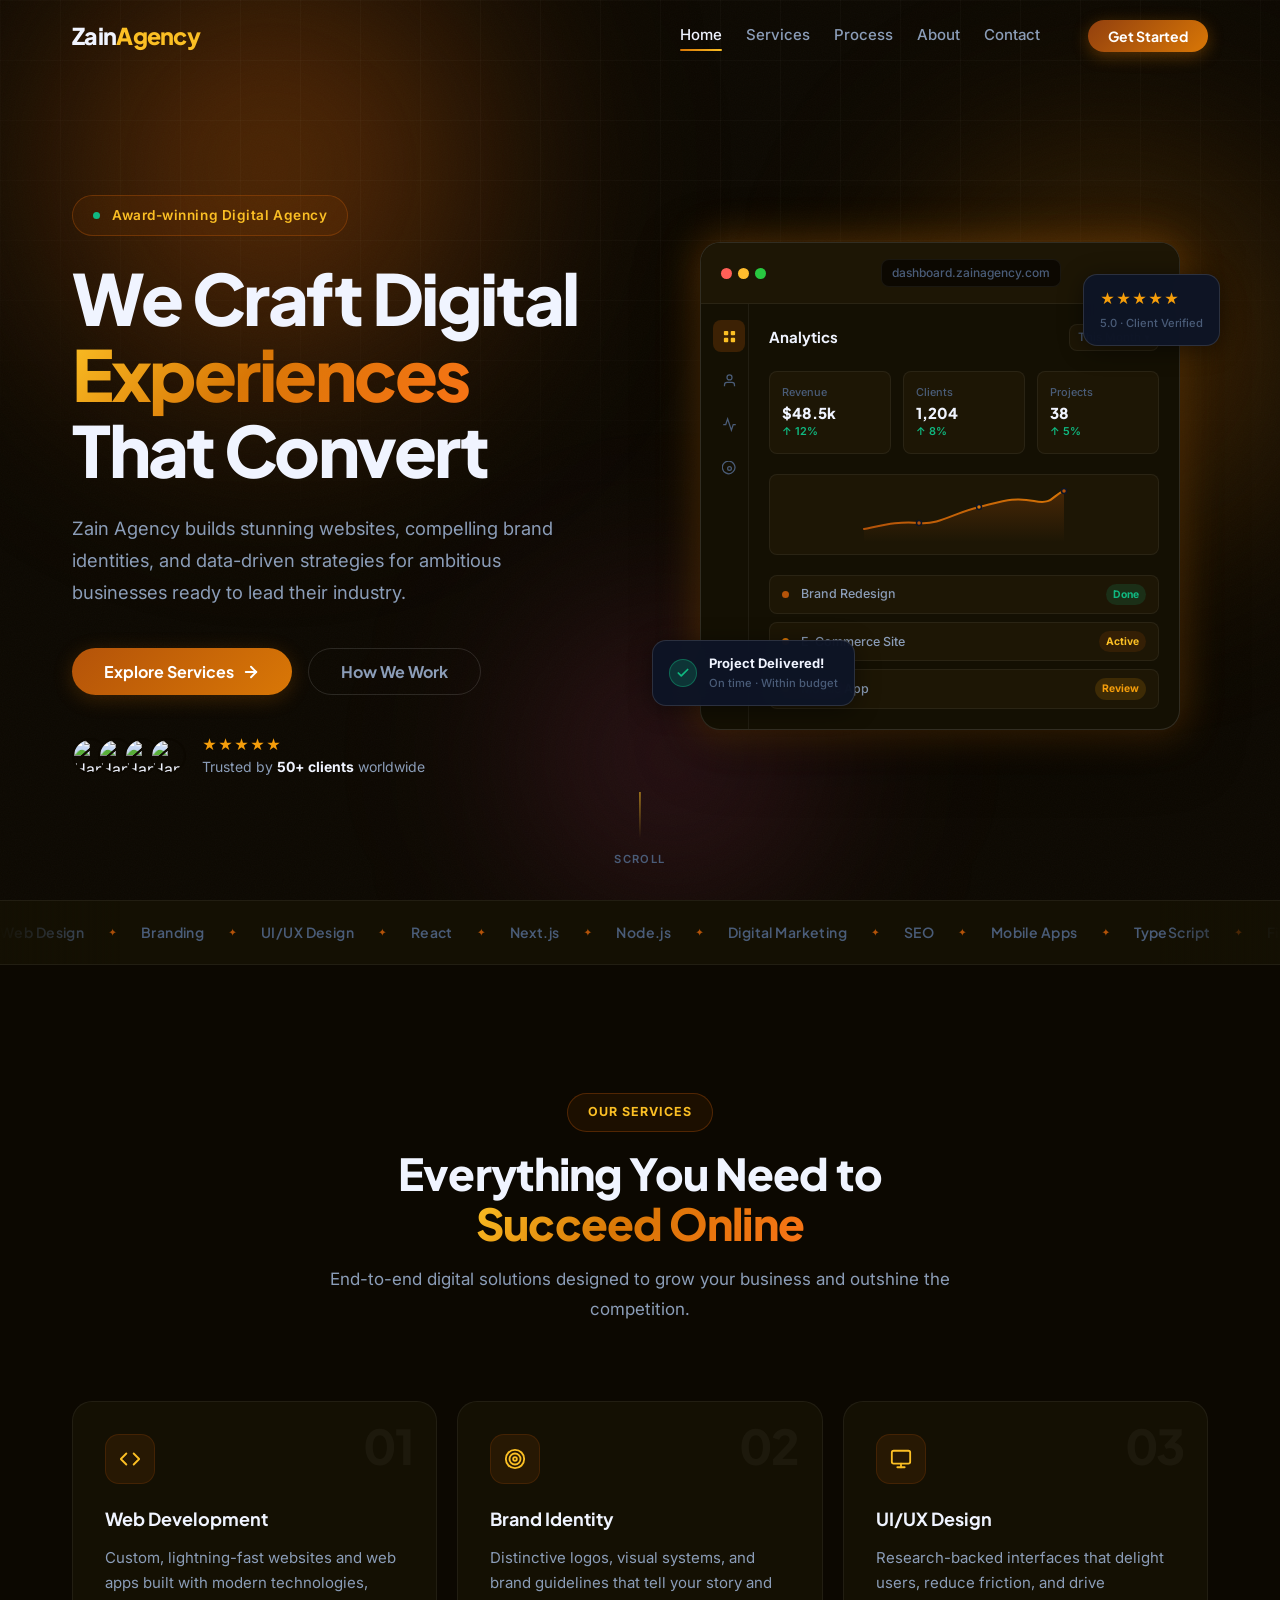
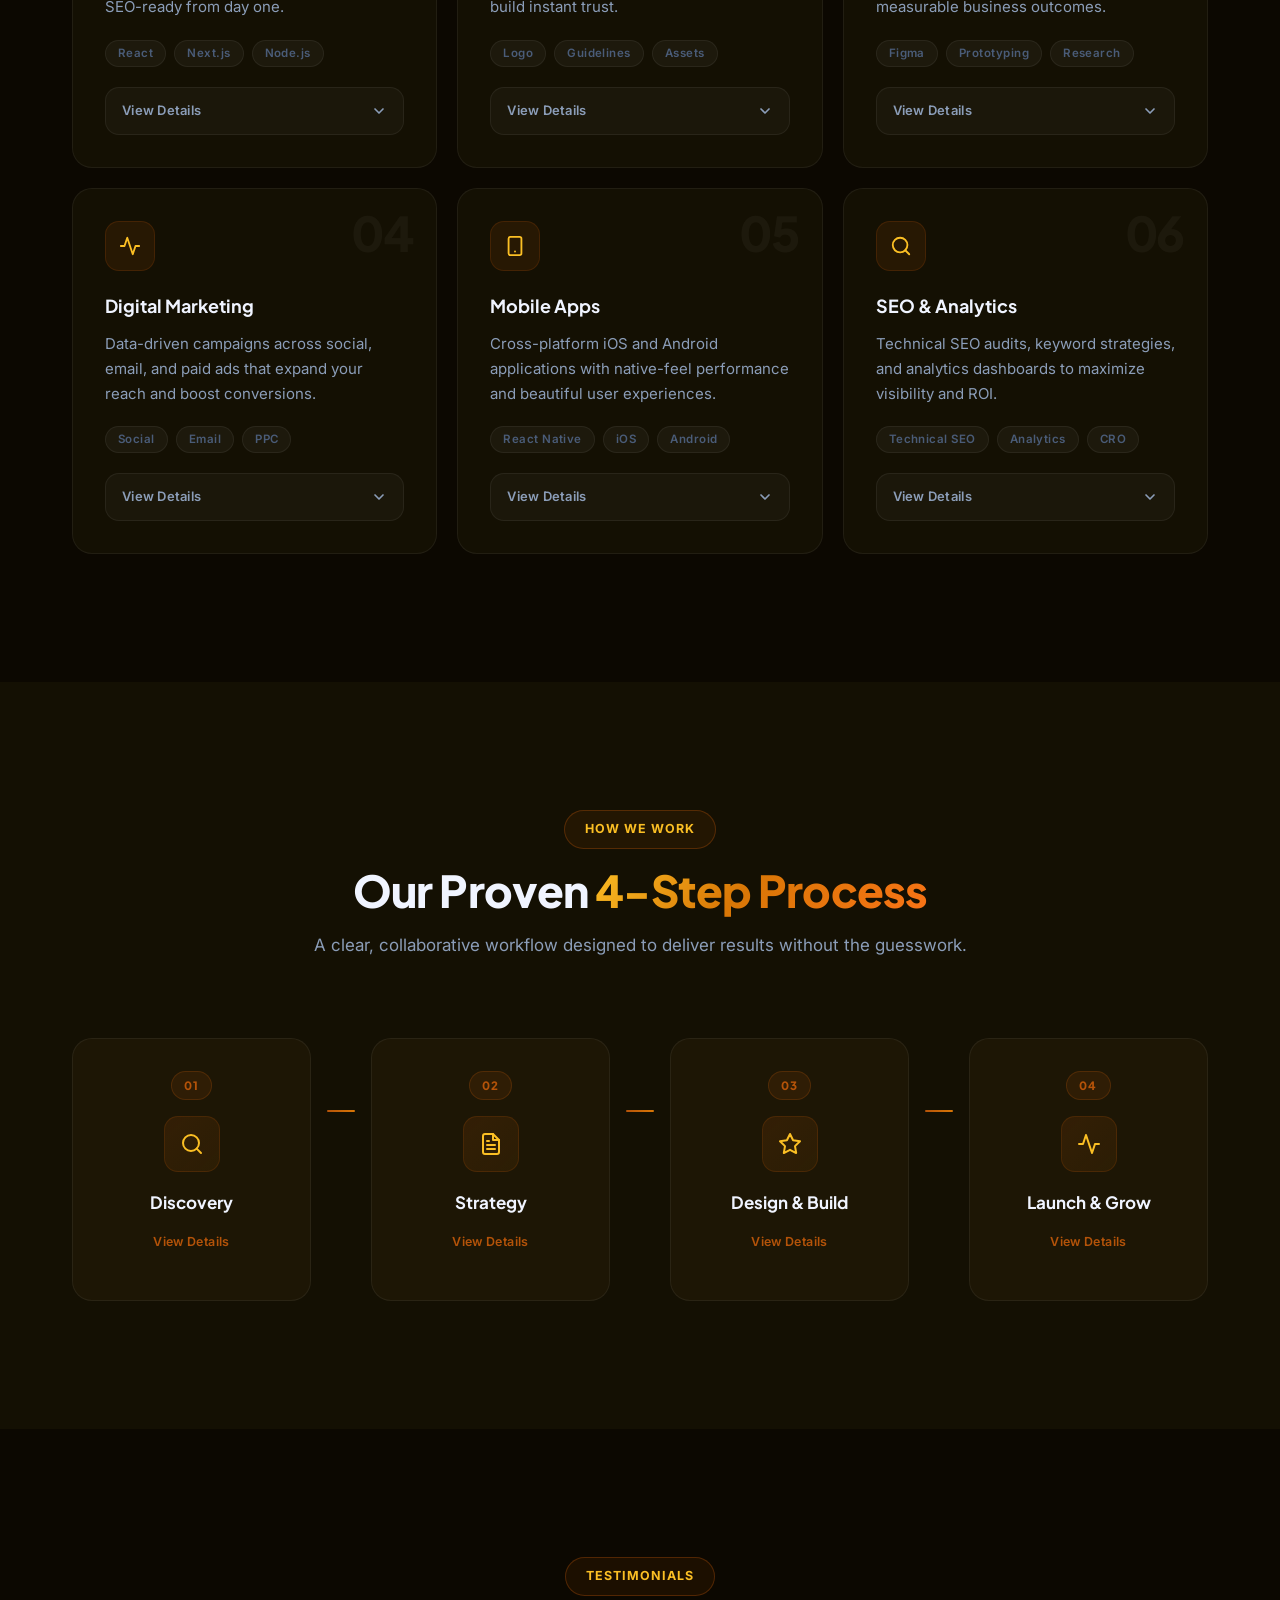
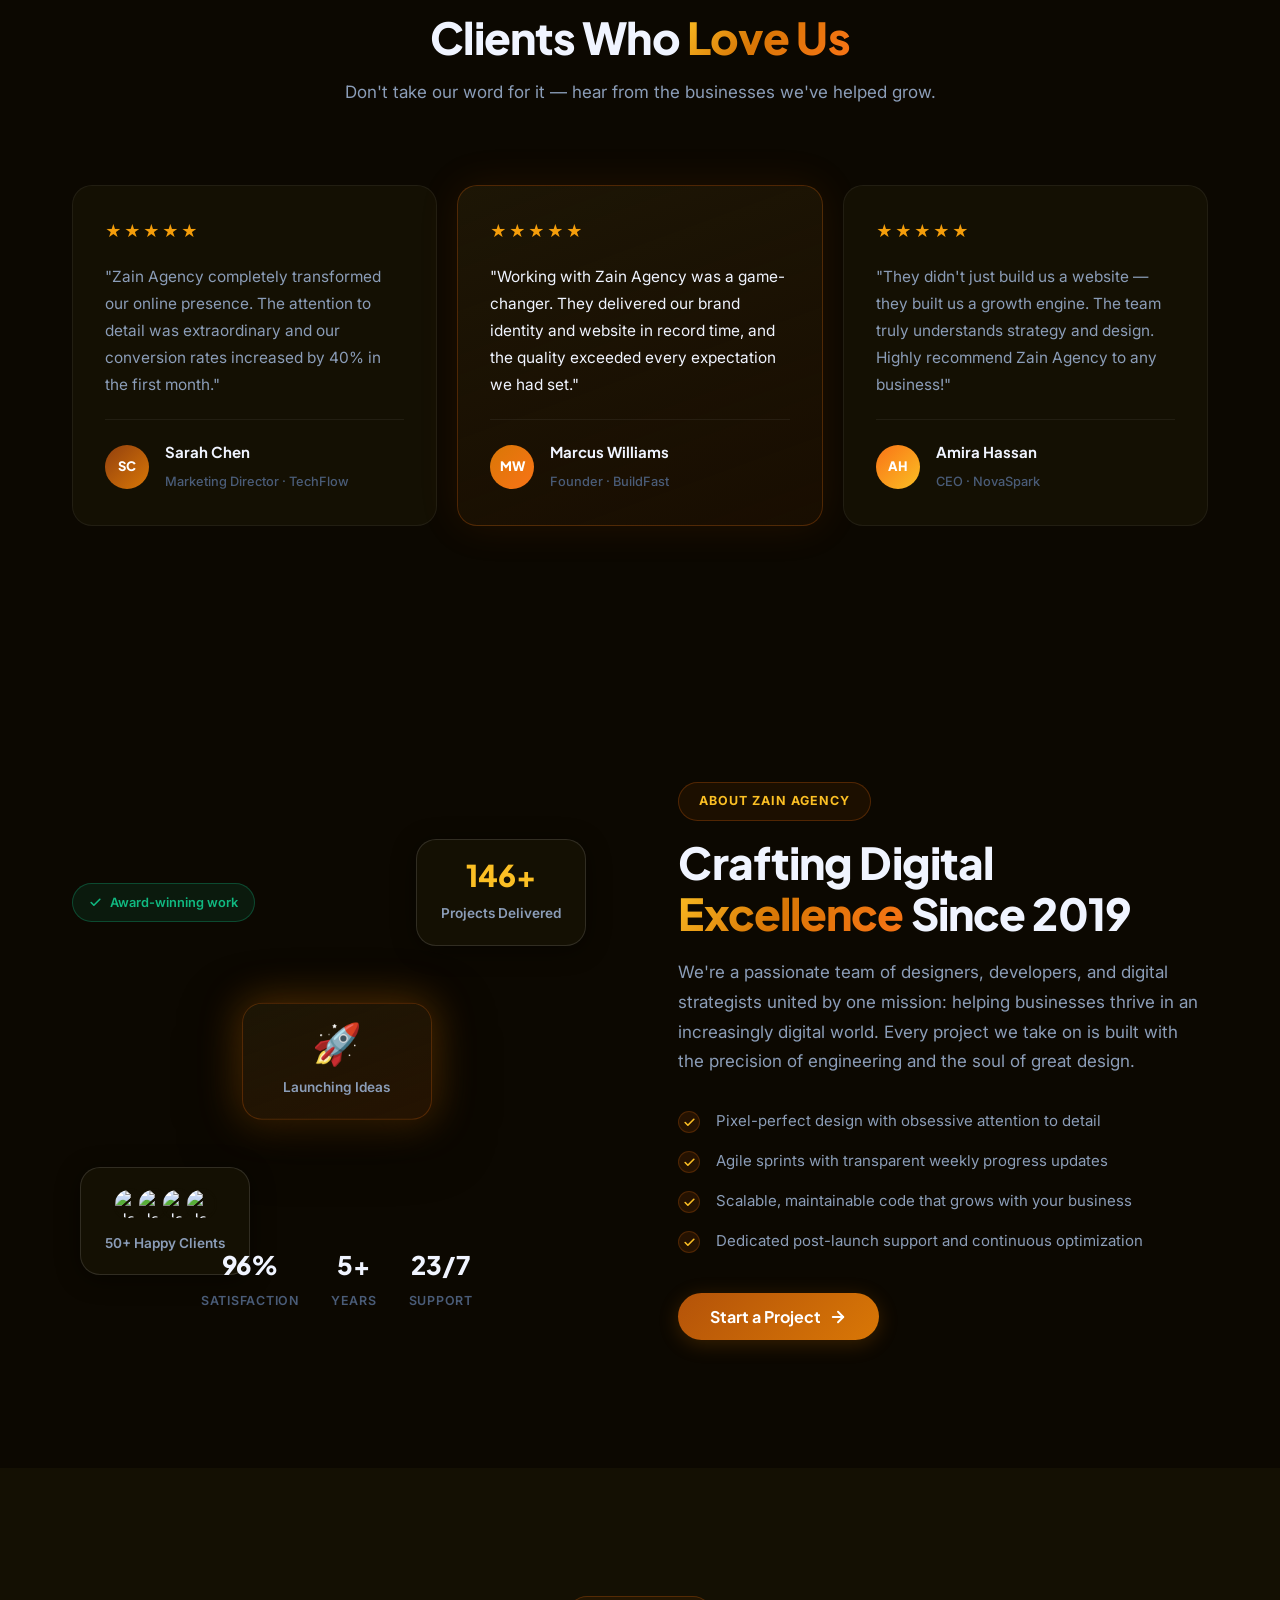
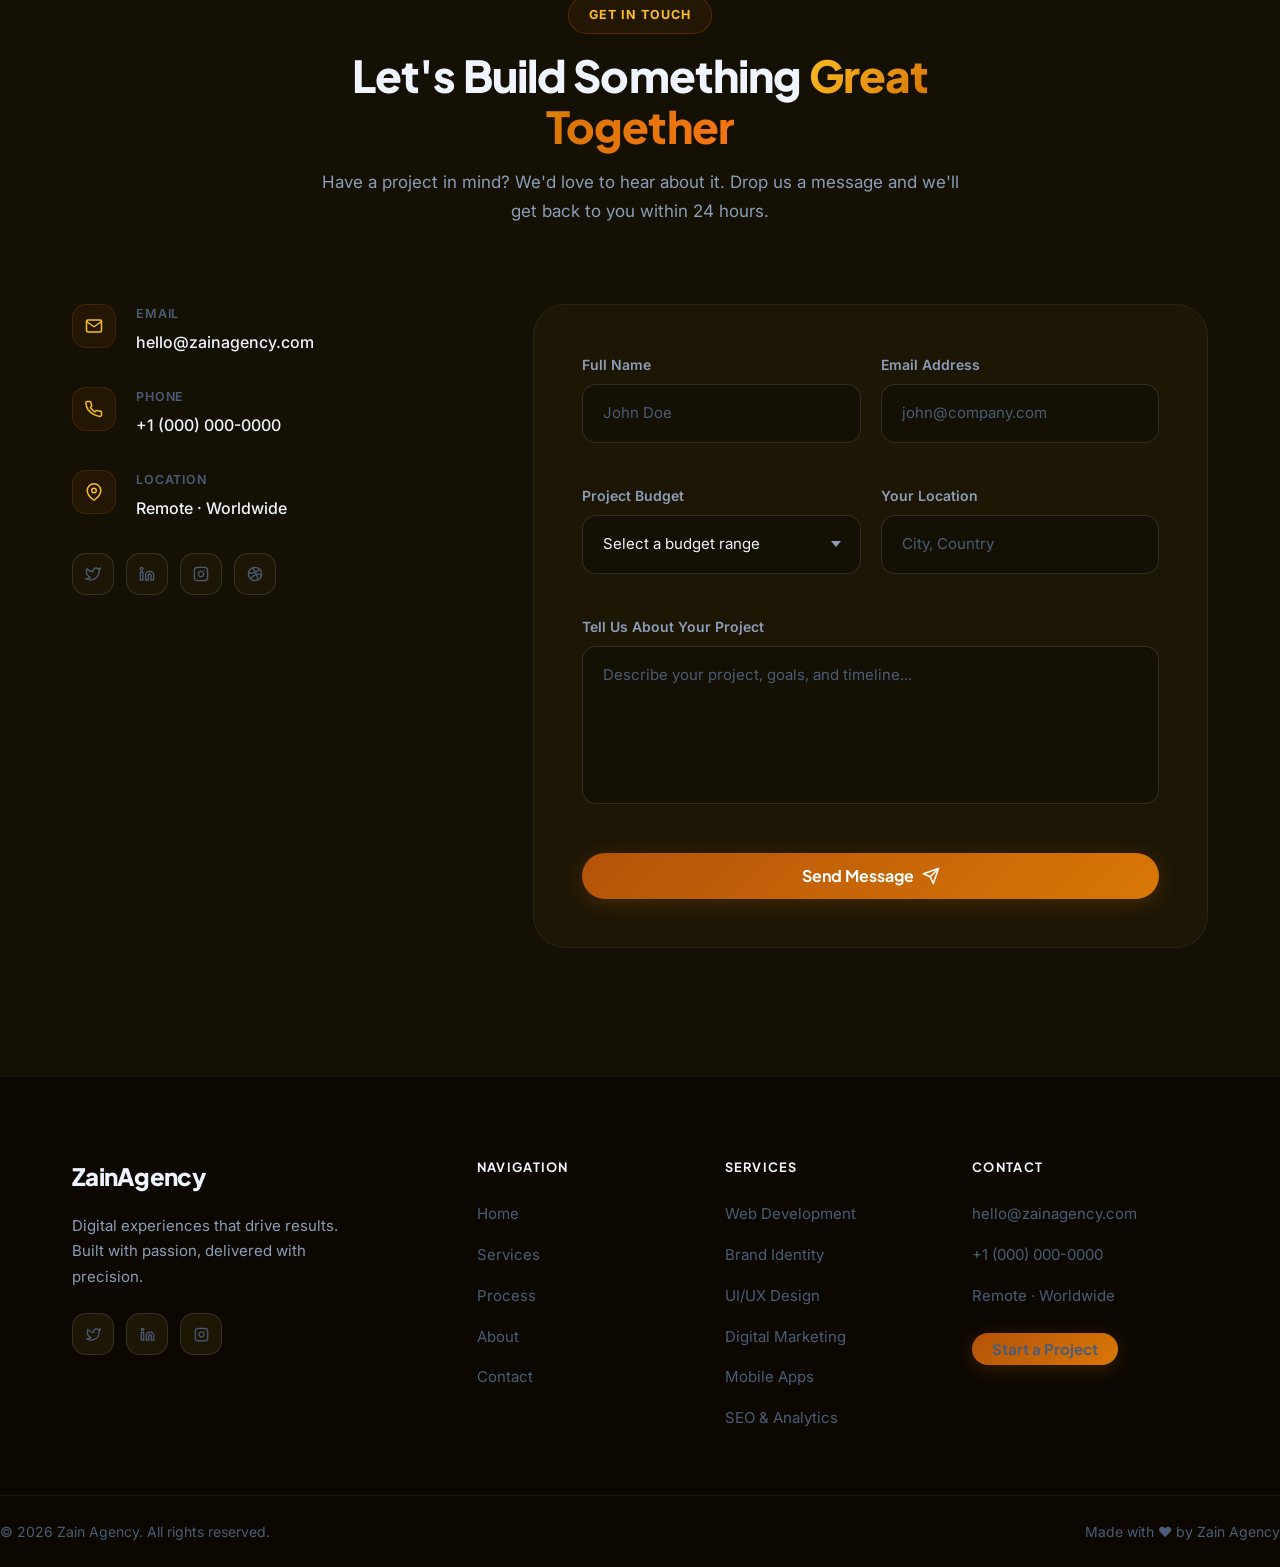
==== commit 610c2816: "Wire contact form to Supabase (insert submissions)" ====
--- a/index.html
+++ b/index.html
@@ -835,6 +835,10 @@
               <svg xmlns="http://www.w3.org/2000/svg" width="18" height="18" viewBox="0 0 24 24" fill="none" stroke="currentColor" stroke-width="2.5" stroke-linecap="round" stroke-linejoin="round" aria-hidden="true"><polyline points="20 6 9 17 4 12"/></svg>
               Message received! We'll get back to you within 24 hours.
             </div>
+            <div class="form-error-banner" id="formError" role="alert" aria-live="assertive" hidden>
+              <svg xmlns="http://www.w3.org/2000/svg" width="18" height="18" viewBox="0 0 24 24" fill="none" stroke="currentColor" stroke-width="2.5" stroke-linecap="round" stroke-linejoin="round" aria-hidden="true"><circle cx="12" cy="12" r="10"/><line x1="12" y1="8" x2="12" y2="12"/><line x1="12" y1="16" x2="12.01" y2="16"/></svg>
+              Couldn't send your message. Please try again, or email us directly.
+            </div>
           </form>
 
         </div>
@@ -901,6 +905,14 @@
     <svg xmlns="http://www.w3.org/2000/svg" width="18" height="18" viewBox="0 0 24 24" fill="none" stroke="currentColor" stroke-width="2.5" stroke-linecap="round" stroke-linejoin="round" aria-hidden="true"><polyline points="18 15 12 9 6 15"/></svg>
   </button>
 
+  <!-- Supabase client + public config -->
+  <script src="https://cdn.jsdelivr.net/npm/@supabase/supabase-js@2"></script>
+  <script>
+    // Public, browser-safe values. The publishable key is restricted by
+    // Row Level Security (insert-only on contact_submissions) — safe to ship.
+    window.SUPABASE_URL = 'https://alibpgdttlfrqnnyqupg.supabase.co';
+    window.SUPABASE_KEY = 'sb_publishable_IcL8PE1NQGxcvPRNdcS8vA_PdGcNWOO';
+  </script>
   <script src="js/main.js"></script>
 </body>
 </html>
--- a/css/styles.css
+++ b/css/styles.css
@@ -1713,6 +1713,21 @@
   font-weight: 500;
 }
 .form-success[hidden] { display: none; }
+
+.form-error-banner {
+  display: flex;
+  align-items: center;
+  gap: var(--s3);
+  margin-top: var(--s5);
+  padding: var(--s4) var(--s5);
+  border-radius: var(--r-md);
+  background: rgba(248,113,113,0.09);
+  border: 1px solid rgba(248,113,113,0.30);
+  color: var(--red);
+  font-size: 0.9375rem;
+  font-weight: 500;
+}
+.form-error-banner[hidden] { display: none; }
 
 /* â”€â”€â”€â”€â”€â”€â”€â”€â”€â”€â”€â”€â”€â”€â”€â”€â”€â”€â”€â”€â”€â”€â”€â”€â”€â”€â”€â”€â”€â”€â”€â”€â”€â”€â”€â”€â”€â”€â”€â”€â”€â”€â”€â”€â”€â”€â”€â”€â”€â”€â”€â”€â”€
    FOOTER
